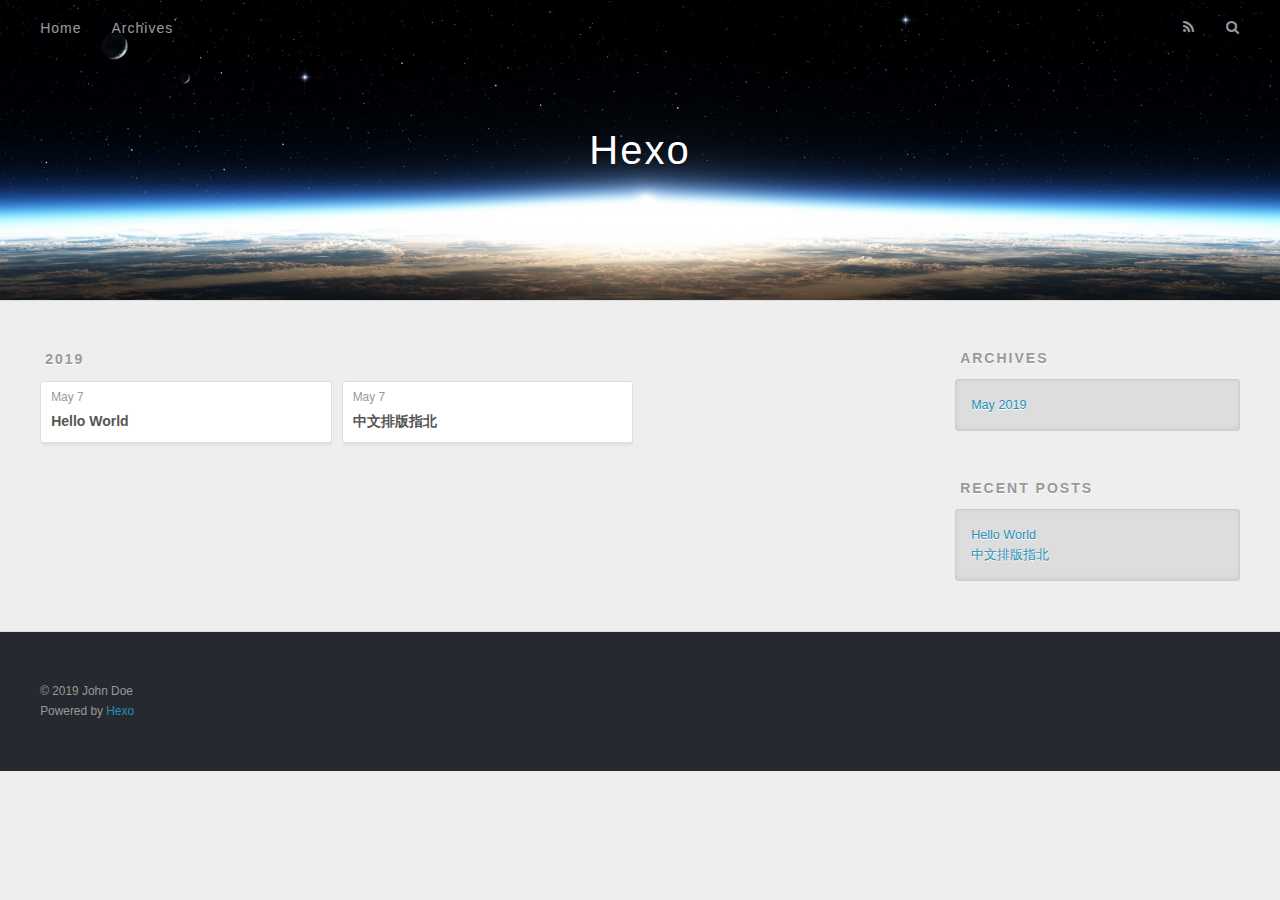
==== archives/index.html @ bea84f37 "Site updated: 2019-05-07 23:17:39" ====
<!DOCTYPE html>
<html>
<head><meta name="generator" content="Hexo 3.8.0">
  <meta charset="utf-8">
  

  
  <title>Archives | Hexo</title>
  <meta name="viewport" content="width=device-width, initial-scale=1, maximum-scale=1">
  <meta property="og:type" content="website">
<meta property="og:title" content="Hexo">
<meta property="og:url" content="http://yoursite.com/archives/index.html">
<meta property="og:site_name" content="Hexo">
<meta property="og:locale" content="default">
<meta name="twitter:card" content="summary">
<meta name="twitter:title" content="Hexo">
  
    <link rel="alternate" href="/atom.xml" title="Hexo" type="application/atom+xml">
  
  
    <link rel="icon" href="/favicon.png">
  
  
    <link href="//fonts.googleapis.com/css?family=Source+Code+Pro" rel="stylesheet" type="text/css">
  
  <link rel="stylesheet" href="/css/style.css">
</head>
</html>
<body>
  <div id="container">
    <div id="wrap">
      <header id="header">
  <div id="banner"></div>
  <div id="header-outer" class="outer">
    <div id="header-title" class="inner">
      <h1 id="logo-wrap">
        <a href="/" id="logo">Hexo</a>
      </h1>
      
    </div>
    <div id="header-inner" class="inner">
      <nav id="main-nav">
        <a id="main-nav-toggle" class="nav-icon"></a>
        
          <a class="main-nav-link" href="/">Home</a>
        
          <a class="main-nav-link" href="/archives">Archives</a>
        
      </nav>
      <nav id="sub-nav">
        
          <a id="nav-rss-link" class="nav-icon" href="/atom.xml" title="RSS Feed"></a>
        
        <a id="nav-search-btn" class="nav-icon" title="Search"></a>
      </nav>
      <div id="search-form-wrap">
        <form action="//google.com/search" method="get" accept-charset="UTF-8" class="search-form"><input type="search" name="q" class="search-form-input" placeholder="Search"><button type="submit" class="search-form-submit">&#xF002;</button><input type="hidden" name="sitesearch" value="http://yoursite.com"></form>
      </div>
    </div>
  </div>
</header>
      <div class="outer">
        <section id="main">
  
  
    
    
      
      
      <section class="archives-wrap">
        <div class="archive-year-wrap">
          <a href="/archives/2019" class="archive-year">2019</a>
        </div>
        <div class="archives">
    
    <article class="archive-article archive-type-post">
  <div class="archive-article-inner">
    <header class="archive-article-header">
      <a href="/2019/05/07/hello-world/" class="archive-article-date">
  <time datetime="2019-05-07T15:11:04.870Z" itemprop="datePublished">May 7</time>
</a>
      
  
    <h1 itemprop="name">
      <a class="archive-article-title" href="/2019/05/07/hello-world/">Hello World</a>
    </h1>
  

    </header>
  </div>
</article>
  
    
    
    <article class="archive-article archive-type-post">
  <div class="archive-article-inner">
    <header class="archive-article-header">
      <a href="/2019/05/07/中文排版指北/" class="archive-article-date">
  <time datetime="2019-05-07T13:05:25.000Z" itemprop="datePublished">May 7</time>
</a>
      
  
    <h1 itemprop="name">
      <a class="archive-article-title" href="/2019/05/07/中文排版指北/">中文排版指北</a>
    </h1>
  

    </header>
  </div>
</article>
  
  
    </div></section>
  


</section>
        
          <aside id="sidebar">
  
    

  
    

  
    
  
    
  <div class="widget-wrap">
    <h3 class="widget-title">Archives</h3>
    <div class="widget">
      <ul class="archive-list"><li class="archive-list-item"><a class="archive-list-link" href="/archives/2019/05/">May 2019</a></li></ul>
    </div>
  </div>


  
    
  <div class="widget-wrap">
    <h3 class="widget-title">Recent Posts</h3>
    <div class="widget">
      <ul>
        
          <li>
            <a href="/2019/05/07/hello-world/">Hello World</a>
          </li>
        
          <li>
            <a href="/2019/05/07/中文排版指北/">中文排版指北</a>
          </li>
        
      </ul>
    </div>
  </div>

  
</aside>
        
      </div>
      <footer id="footer">
  
  <div class="outer">
    <div id="footer-info" class="inner">
      &copy; 2019 John Doe<br>
      Powered by <a href="http://hexo.io/" target="_blank">Hexo</a>
    </div>
  </div>
</footer>
    </div>
    <nav id="mobile-nav">
  
    <a href="/" class="mobile-nav-link">Home</a>
  
    <a href="/archives" class="mobile-nav-link">Archives</a>
  
</nav>
    

<script src="//ajax.googleapis.com/ajax/libs/jquery/2.0.3/jquery.min.js"></script>


  <link rel="stylesheet" href="/fancybox/jquery.fancybox.css">
  <script src="/fancybox/jquery.fancybox.pack.js"></script>


<script src="/js/script.js"></script>



  </div>
</body>
</html>
---- css/style.css ----
body {
  width: 100%;
}
body:before,
body:after {
  content: "";
  display: table;
}
body:after {
  clear: both;
}
html,
body,
div,
span,
applet,
object,
iframe,
h1,
h2,
h3,
h4,
h5,
h6,
p,
blockquote,
pre,
a,
abbr,
acronym,
address,
big,
cite,
code,
del,
dfn,
em,
img,
ins,
kbd,
q,
s,
samp,
small,
strike,
strong,
sub,
sup,
tt,
var,
dl,
dt,
dd,
ol,
ul,
li,
fieldset,
form,
label,
legend,
table,
caption,
tbody,
tfoot,
thead,
tr,
th,
td {
  margin: 0;
  padding: 0;
  border: 0;
  outline: 0;
  font-weight: inherit;
  font-style: inherit;
  font-family: inherit;
  font-size: 100%;
  vertical-align: baseline;
}
body {
  line-height: 1;
  color: #000;
  background: #fff;
}
ol,
ul {
  list-style: none;
}
table {
  border-collapse: separate;
  border-spacing: 0;
  vertical-align: middle;
}
caption,
th,
td {
  text-align: left;
  font-weight: normal;
  vertical-align: middle;
}
a img {
  border: none;
}
input,
button {
  margin: 0;
  padding: 0;
}
input::-moz-focus-inner,
button::-moz-focus-inner {
  border: 0;
  padding: 0;
}
@font-face {
  font-family: FontAwesome;
  font-style: normal;
  font-weight: normal;
  src: url("fonts/fontawesome-webfont.eot?v=#4.0.3");
  src: url("fonts/fontawesome-webfont.eot?#iefix&v=#4.0.3") format("embedded-opentype"), url("fonts/fontawesome-webfont.woff?v=#4.0.3") format("woff"), url("fonts/fontawesome-webfont.ttf?v=#4.0.3") format("truetype"), url("fonts/fontawesome-webfont.svg#fontawesomeregular?v=#4.0.3") format("svg");
}
html,
body,
#container {
  height: 100%;
}
body {
  background: #eee;
  font: 14px -apple-system, BlinkMacSystemFont, "Segoe UI", "Roboto", "Oxygen", "Ubuntu", "Cantarell", "Fira Sans", "Droid Sans", "Helvetica Neue", sans-serif;
  -webkit-text-size-adjust: 100%;
}
.outer {
  max-width: 1220px;
  margin: 0 auto;
  padding: 0 20px;
}
.outer:before,
.outer:after {
  content: "";
  display: table;
}
.outer:after {
  clear: both;
}
.inner {
  display: inline;
  float: left;
  width: 98.33333333333333%;
  margin: 0 0.833333333333333%;
}
.left,
.alignleft {
  float: left;
}
.right,
.alignright {
  float: right;
}
.clear {
  clear: both;
}
#container {
  position: relative;
}
.mobile-nav-on {
  overflow: hidden;
}
#wrap {
  height: 100%;
  width: 100%;
  position: absolute;
  top: 0;
  left: 0;
  -webkit-transition: 0.2s ease-out;
  -moz-transition: 0.2s ease-out;
  -ms-transition: 0.2s ease-out;
  transition: 0.2s ease-out;
  z-index: 1;
  background: #eee;
}
.mobile-nav-on #wrap {
  left: 280px;
}
@media screen and (min-width: 768px) {
  #main {
    display: inline;
    float: left;
    width: 73.33333333333333%;
    margin: 0 0.833333333333333%;
  }
}
.article-date,
.article-category-link,
.archive-year,
.widget-title {
  text-decoration: none;
  text-transform: uppercase;
  letter-spacing: 2px;
  color: #999;
  margin-bottom: 1em;
  margin-left: 5px;
  line-height: 1em;
  text-shadow: 0 1px #fff;
  font-weight: bold;
}
.article-inner,
.archive-article-inner {
  background: #fff;
  -webkit-box-shadow: 1px 2px 3px #ddd;
  box-shadow: 1px 2px 3px #ddd;
  border: 1px solid #ddd;
  border-radius: 3px;
}
.article-entry h1,
.widget h1 {
  font-size: 2em;
}
.article-entry h2,
.widget h2 {
  font-size: 1.5em;
}
.article-entry h3,
.widget h3 {
  font-size: 1.3em;
}
.article-entry h4,
.widget h4 {
  font-size: 1.2em;
}
.article-entry h5,
.widget h5 {
  font-size: 1em;
}
.article-entry h6,
.widget h6 {
  font-size: 1em;
  color: #999;
}
.article-entry hr,
.widget hr {
  border: 1px dashed #ddd;
}
.article-entry strong,
.widget strong {
  font-weight: bold;
}
.article-entry em,
.widget em,
.article-entry cite,
.widget cite {
  font-style: italic;
}
.article-entry sup,
.widget sup,
.article-entry sub,
.widget sub {
  font-size: 0.75em;
  line-height: 0;
  position: relative;
  vertical-align: baseline;
}
.article-entry sup,
.widget sup {
  top: -0.5em;
}
.article-entry sub,
.widget sub {
  bottom: -0.2em;
}
.article-entry small,
.widget small {
  font-size: 0.85em;
}
.article-entry acronym,
.widget acronym,
.article-entry abbr,
.widget abbr {
  border-bottom: 1px dotted;
}
.article-entry ul,
.widget ul,
.article-entry ol,
.widget ol,
.article-entry dl,
.widget dl {
  margin: 0 20px;
  line-height: 1.6em;
}
.article-entry ul ul,
.widget ul ul,
.article-entry ol ul,
.widget ol ul,
.article-entry ul ol,
.widget ul ol,
.article-entry ol ol,
.widget ol ol {
  margin-top: 0;
  margin-bottom: 0;
}
.article-entry ul,
.widget ul {
  list-style: disc;
}
.article-entry ol,
.widget ol {
  list-style: decimal;
}
.article-entry dt,
.widget dt {
  font-weight: bold;
}
#header {
  height: 300px;
  position: relative;
  border-bottom: 1px solid #ddd;
}
#header:before,
#header:after {
  content: "";
  position: absolute;
  left: 0;
  right: 0;
  height: 40px;
}
#header:before {
  top: 0;
  background: -webkit-linear-gradient(rgba(0,0,0,0.2), transparent);
  background: -moz-linear-gradient(rgba(0,0,0,0.2), transparent);
  background: -ms-linear-gradient(rgba(0,0,0,0.2), transparent);
  background: linear-gradient(rgba(0,0,0,0.2), transparent);
}
#header:after {
  bottom: 0;
  background: -webkit-linear-gradient(transparent, rgba(0,0,0,0.2));
  background: -moz-linear-gradient(transparent, rgba(0,0,0,0.2));
  background: -ms-linear-gradient(transparent, rgba(0,0,0,0.2));
  background: linear-gradient(transparent, rgba(0,0,0,0.2));
}
#header-outer {
  height: 100%;
  position: relative;
}
#header-inner {
  position: relative;
  overflow: hidden;
}
#banner {
  position: absolute;
  top: 0;
  left: 0;
  width: 100%;
  height: 100%;
  background: url("images/banner.jpg") center #000;
  -webkit-background-size: cover;
  -moz-background-size: cover;
  background-size: cover;
  z-index: -1;
}
#header-title {
  text-align: center;
  height: 40px;
  position: absolute;
  top: 50%;
  left: 0;
  margin-top: -20px;
}
#logo,
#subtitle {
  text-decoration: none;
  color: #fff;
  font-weight: 300;
  text-shadow: 0 1px 4px rgba(0,0,0,0.3);
}
#logo {
  font-size: 40px;
  line-height: 40px;
  letter-spacing: 2px;
}
#subtitle {
  font-size: 16px;
  line-height: 16px;
  letter-spacing: 1px;
}
#subtitle-wrap {
  margin-top: 16px;
}
#main-nav {
  float: left;
  margin-left: -15px;
}
.nav-icon,
.main-nav-link {
  float: left;
  color: #fff;
  opacity: 0.6;
  text-decoration: none;
  text-shadow: 0 1px rgba(0,0,0,0.2);
  -webkit-transition: opacity 0.2s;
  -moz-transition: opacity 0.2s;
  -ms-transition: opacity 0.2s;
  transition: opacity 0.2s;
  display: block;
  padding: 20px 15px;
}
.nav-icon:hover,
.main-nav-link:hover {
  opacity: 1;
}
.nav-icon {
  font-family: FontAwesome;
  text-align: center;
  font-size: 14px;
  width: 14px;
  height: 14px;
  padding: 20px 15px;
  position: relative;
  cursor: pointer;
}
.main-nav-link {
  font-weight: 300;
  letter-spacing: 1px;
}
@media screen and (max-width: 479px) {
  .main-nav-link {
    display: none;
  }
}
#main-nav-toggle {
  display: none;
}
#main-nav-toggle:before {
  content: "\f0c9";
}
@media screen and (max-width: 479px) {
  #main-nav-toggle {
    display: block;
  }
}
#sub-nav {
  float: right;
  margin-right: -15px;
}
#nav-rss-link:before {
  content: "\f09e";
}
#nav-search-btn:before {
  content: "\f002";
}
#search-form-wrap {
  position: absolute;
  top: 15px;
  width: 150px;
  height: 30px;
  right: -150px;
  opacity: 0;
  -webkit-transition: 0.2s ease-out;
  -moz-transition: 0.2s ease-out;
  -ms-transition: 0.2s ease-out;
  transition: 0.2s ease-out;
}
#search-form-wrap.on {
  opacity: 1;
  right: 0;
}
@media screen and (max-width: 479px) {
  #search-form-wrap {
    width: 100%;
    right: -100%;
  }
}
.search-form {
  position: absolute;
  top: 0;
  left: 0;
  right: 0;
  background: #fff;
  padding: 5px 15px;
  border-radius: 15px;
  -webkit-box-shadow: 0 0 10px rgba(0,0,0,0.3);
  box-shadow: 0 0 10px rgba(0,0,0,0.3);
}
.search-form-input {
  border: none;
  background: none;
  color: #555;
  width: 100%;
  font: 13px -apple-system, BlinkMacSystemFont, "Segoe UI", "Roboto", "Oxygen", "Ubuntu", "Cantarell", "Fira Sans", "Droid Sans", "Helvetica Neue", sans-serif;
  outline: none;
}
.search-form-input::-webkit-search-results-decoration,
.search-form-input::-webkit-search-cancel-button {
  -webkit-appearance: none;
}
.search-form-submit {
  position: absolute;
  top: 50%;
  right: 10px;
  margin-top: -7px;
  font: 13px FontAwesome;
  border: none;
  background: none;
  color: #bbb;
  cursor: pointer;
}
.search-form-submit:hover,
.search-form-submit:focus {
  color: #777;
}
.article {
  margin: 50px 0;
}
.article-inner {
  overflow: hidden;
}
.article-meta:before,
.article-meta:after {
  content: "";
  display: table;
}
.article-meta:after {
  clear: both;
}
.article-date {
  float: left;
}
.article-category {
  float: left;
  line-height: 1em;
  color: #ccc;
  text-shadow: 0 1px #fff;
  margin-left: 8px;
}
.article-category:before {
  content: "\2022";
}
.article-category-link {
  margin: 0 12px 1em;
}
.article-header {
  padding: 20px 20px 0;
}
.article-title {
  text-decoration: none;
  font-size: 2em;
  font-weight: bold;
  color: #555;
  line-height: 1.1em;
  -webkit-transition: color 0.2s;
  -moz-transition: color 0.2s;
  -ms-transition: color 0.2s;
  transition: color 0.2s;
}
a.article-title:hover {
  color: #258fb8;
}
.article-entry {
  color: #555;
  padding: 0 20px;
}
.article-entry:before,
.article-entry:after {
  content: "";
  display: table;
}
.article-entry:after {
  clear: both;
}
.article-entry p,
.article-entry table {
  line-height: 1.6em;
  margin: 1.6em 0;
}
.article-entry h1,
.article-entry h2,
.article-entry h3,
.article-entry h4,
.article-entry h5,
.article-entry h6 {
  font-weight: bold;
}
.article-entry h1,
.article-entry h2,
.article-entry h3,
.article-entry h4,
.article-entry h5,
.article-entry h6 {
  line-height: 1.1em;
  margin: 1.1em 0;
}
.article-entry a {
  color: #258fb8;
  text-decoration: none;
}
.article-entry a:hover {
  text-decoration: underline;
}
.article-entry ul,
.article-entry ol,
.article-entry dl {
  margin-top: 1.6em;
  margin-bottom: 1.6em;
}
.article-entry img,
.article-entry video {
  max-width: 100%;
  height: auto;
  display: block;
  margin: auto;
}
.article-entry iframe {
  border: none;
}
.article-entry table {
  width: 100%;
  border-collapse: collapse;
  border-spacing: 0;
}
.article-entry th {
  font-weight: bold;
  border-bottom: 3px solid #ddd;
  padding-bottom: 0.5em;
}
.article-entry td {
  border-bottom: 1px solid #ddd;
  padding: 10px 0;
}
.article-entry blockquote {
  font-family: Georgia, "Times New Roman", serif;
  font-size: 1.4em;
  margin: 1.6em 20px;
  text-align: center;
}
.article-entry blockquote footer {
  font-size: 14px;
  margin: 1.6em 0;
  font-family: -apple-system, BlinkMacSystemFont, "Segoe UI", "Roboto", "Oxygen", "Ubuntu", "Cantarell", "Fira Sans", "Droid Sans", "Helvetica Neue", sans-serif;
}
.article-entry blockquote footer cite:before {
  content: "—";
  padding: 0 0.5em;
}
.article-entry .pullquote {
  text-align: left;
  width: 45%;
  margin: 0;
}
.article-entry .pullquote.left {
  margin-left: 0.5em;
  margin-right: 1em;
}
.article-entry .pullquote.right {
  margin-right: 0.5em;
  margin-left: 1em;
}
.article-entry .caption {
  color: #999;
  display: block;
  font-size: 0.9em;
  margin-top: 0.5em;
  position: relative;
  text-align: center;
}
.article-entry .video-container {
  position: relative;
  padding-top: 56.25%;
  height: 0;
  overflow: hidden;
}
.article-entry .video-container iframe,
.article-entry .video-container object,
.article-entry .video-container embed {
  position: absolute;
  top: 0;
  left: 0;
  width: 100%;
  height: 100%;
  margin-top: 0;
}
.article-more-link a {
  display: inline-block;
  line-height: 1em;
  padding: 6px 15px;
  border-radius: 15px;
  background: #eee;
  color: #999;
  text-shadow: 0 1px #fff;
  text-decoration: none;
}
.article-more-link a:hover {
  background: #258fb8;
  color: #fff;
  text-decoration: none;
  text-shadow: 0 1px #1e7293;
}
.article-footer {
  font-size: 0.85em;
  line-height: 1.6em;
  border-top: 1px solid #ddd;
  padding-top: 1.6em;
  margin: 0 20px 20px;
}
.article-footer:before,
.article-footer:after {
  content: "";
  display: table;
}
.article-footer:after {
  clear: both;
}
.article-footer a {
  color: #999;
  text-decoration: none;
}
.article-footer a:hover {
  color: #555;
}
.article-tag-list-item {
  float: left;
  margin-right: 10px;
}
.article-tag-list-link:before {
  content: "#";
}
.article-comment-link {
  float: right;
}
.article-comment-link:before {
  content: "\f075";
  font-family: FontAwesome;
  padding-right: 8px;
}
.article-share-link {
  cursor: pointer;
  float: right;
  margin-left: 20px;
}
.article-share-link:before {
  content: "\f064";
  font-family: FontAwesome;
  padding-right: 6px;
}
#article-nav {
  position: relative;
}
#article-nav:before,
#article-nav:after {
  content: "";
  display: table;
}
#article-nav:after {
  clear: both;
}
@media screen and (min-width: 768px) {
  #article-nav {
    margin: 50px 0;
  }
  #article-nav:before {
    width: 8px;
    height: 8px;
    position: absolute;
    top: 50%;
    left: 50%;
    margin-top: -4px;
    margin-left: -4px;
    content: "";
    border-radius: 50%;
    background: #ddd;
    -webkit-box-shadow: 0 1px 2px #fff;
    box-shadow: 0 1px 2px #fff;
  }
}
.article-nav-link-wrap {
  text-decoration: none;
  text-shadow: 0 1px #fff;
  color: #999;
  -webkit-box-sizing: border-box;
  -moz-box-sizing: border-box;
  box-sizing: border-box;
  margin-top: 50px;
  text-align: center;
  display: block;
}
.article-nav-link-wrap:hover {
  color: #555;
}
@media screen and (min-width: 768px) {
  .article-nav-link-wrap {
    width: 50%;
    margin-top: 0;
  }
}
@media screen and (min-width: 768px) {
  #article-nav-newer {
    float: left;
    text-align: right;
    padding-right: 20px;
  }
}
@media screen and (min-width: 768px) {
  #article-nav-older {
    float: right;
    text-align: left;
    padding-left: 20px;
  }
}
.article-nav-caption {
  text-transform: uppercase;
  letter-spacing: 2px;
  color: #ddd;
  line-height: 1em;
  font-weight: bold;
}
#article-nav-newer .article-nav-caption {
  margin-right: -2px;
}
.article-nav-title {
  font-size: 0.85em;
  line-height: 1.6em;
  margin-top: 0.5em;
}
.article-share-box {
  position: absolute;
  display: none;
  background: #fff;
  -webkit-box-shadow: 1px 2px 10px rgba(0,0,0,0.2);
  box-shadow: 1px 2px 10px rgba(0,0,0,0.2);
  border-radius: 3px;
  margin-left: -145px;
  overflow: hidden;
  z-index: 1;
}
.article-share-box.on {
  display: block;
}
.article-share-input {
  width: 100%;
  background: none;
  -webkit-box-sizing: border-box;
  -moz-box-sizing: border-box;
  box-sizing: border-box;
  font: 14px -apple-system, BlinkMacSystemFont, "Segoe UI", "Roboto", "Oxygen", "Ubuntu", "Cantarell", "Fira Sans", "Droid Sans", "Helvetica Neue", sans-serif;
  padding: 0 15px;
  color: #555;
  outline: none;
  border: 1px solid #ddd;
  border-radius: 3px 3px 0 0;
  height: 36px;
  line-height: 36px;
}
.article-share-links {
  background: #eee;
}
.article-share-links:before,
.article-share-links:after {
  content: "";
  display: table;
}
.article-share-links:after {
  clear: both;
}
.article-share-twitter,
.article-share-facebook,
.article-share-pinterest,
.article-share-google {
  width: 50px;
  height: 36px;
  display: block;
  float: left;
  position: relative;
  color: #999;
  text-shadow: 0 1px #fff;
}
.article-share-twitter:before,
.article-share-facebook:before,
.article-share-pinterest:before,
.article-share-google:before {
  font-size: 20px;
  font-family: FontAwesome;
  width: 20px;
  height: 20px;
  position: absolute;
  top: 50%;
  left: 50%;
  margin-top: -10px;
  margin-left: -10px;
  text-align: center;
}
.article-share-twitter:hover,
.article-share-facebook:hover,
.article-share-pinterest:hover,
.article-share-google:hover {
  color: #fff;
}
.article-share-twitter:before {
  content: "\f099";
}
.article-share-twitter:hover {
  background: #00aced;
  text-shadow: 0 1px #008abe;
}
.article-share-facebook:before {
  content: "\f09a";
}
.article-share-facebook:hover {
  background: #3b5998;
  text-shadow: 0 1px #2f477a;
}
.article-share-pinterest:before {
  content: "\f0d2";
}
.article-share-pinterest:hover {
  background: #cb2027;
  text-shadow: 0 1px #a21a1f;
}
.article-share-google:before {
  content: "\f0d5";
}
.article-share-google:hover {
  background: #dd4b39;
  text-shadow: 0 1px #be3221;
}
.article-gallery {
  background: #000;
  position: relative;
}
.article-gallery-photos {
  position: relative;
  overflow: hidden;
}
.article-gallery-img {
  display: none;
  max-width: 100%;
}
.article-gallery-img:first-child {
  display: block;
}
.article-gallery-img.loaded {
  position: absolute;
  display: block;
}
.article-gallery-img img {
  display: block;
  max-width: 100%;
  margin: 0 auto;
}
#comments {
  background: #fff;
  -webkit-box-shadow: 1px 2px 3px #ddd;
  box-shadow: 1px 2px 3px #ddd;
  padding: 20px;
  border: 1px solid #ddd;
  border-radius: 3px;
  margin: 50px 0;
}
#comments a {
  color: #258fb8;
}
.archives-wrap {
  margin: 50px 0;
}
.archives:before,
.archives:after {
  content: "";
  display: table;
}
.archives:after {
  clear: both;
}
.archive-year-wrap {
  margin-bottom: 1em;
}
.archives {
  -webkit-column-gap: 10px;
  -moz-column-gap: 10px;
  column-gap: 10px;
}
@media screen and (min-width: 480px) and (max-width: 767px) {
  .archives {
    -webkit-column-count: 2;
    -moz-column-count: 2;
    column-count: 2;
  }
}
@media screen and (min-width: 768px) {
  .archives {
    -webkit-column-count: 3;
    -moz-column-count: 3;
    column-count: 3;
  }
}
.archive-article {
  -webkit-column-break-inside: avoid;
  page-break-inside: avoid;
  overflow: hidden;
  break-inside: avoid-column;
}
.archive-article-inner {
  padding: 10px;
  margin-bottom: 15px;
}
.archive-article-title {
  text-decoration: none;
  font-weight: bold;
  color: #555;
  -webkit-transition: color 0.2s;
  -moz-transition: color 0.2s;
  -ms-transition: color 0.2s;
  transition: color 0.2s;
  line-height: 1.6em;
}
.archive-article-title:hover {
  color: #258fb8;
}
.archive-article-footer {
  margin-top: 1em;
}
.archive-article-date {
  color: #999;
  text-decoration: none;
  font-size: 0.85em;
  line-height: 1em;
  margin-bottom: 0.5em;
  display: block;
}
#page-nav {
  margin: 50px auto;
  background: #fff;
  -webkit-box-shadow: 1px 2px 3px #ddd;
  box-shadow: 1px 2px 3px #ddd;
  border: 1px solid #ddd;
  border-radius: 3px;
  text-align: center;
  color: #999;
  overflow: hidden;
}
#page-nav:before,
#page-nav:after {
  content: "";
  display: table;
}
#page-nav:after {
  clear: both;
}
#page-nav a,
#page-nav span {
  padding: 10px 20px;
  line-height: 1;
  height: 2ex;
}
#page-nav a {
  color: #999;
  text-decoration: none;
}
#page-nav a:hover {
  background: #999;
  color: #fff;
}
#page-nav .prev {
  float: left;
}
#page-nav .next {
  float: right;
}
#page-nav .page-number {
  display: inline-block;
}
@media screen and (max-width: 479px) {
  #page-nav .page-number {
    display: none;
  }
}
#page-nav .current {
  color: #555;
  font-weight: bold;
}
#page-nav .space {
  color: #ddd;
}
#footer {
  background: #262a30;
  padding: 50px 0;
  border-top: 1px solid #ddd;
  color: #999;
}
#footer a {
  color: #258fb8;
  text-decoration: none;
}
#footer a:hover {
  text-decoration: underline;
}
#footer-info {
  line-height: 1.6em;
  font-size: 0.85em;
}
.article-entry pre,
.article-entry .highlight {
  background: #2d2d2d;
  margin: 0 -20px;
  padding: 15px 20px;
  border-style: solid;
  border-color: #ddd;
  border-width: 1px 0;
  overflow: auto;
  color: #ccc;
  line-height: 22.400000000000002px;
}
.article-entry .highlight .gutter pre,
.article-entry .gist .gist-file .gist-data .line-numbers {
  color: #666;
  font-size: 0.85em;
}
.article-entry pre,
.article-entry code {
  font-family: "Source Code Pro", Consolas, Monaco, Menlo, Consolas, monospace;
}
.article-entry code {
  background: #eee;
  text-shadow: 0 1px #fff;
  padding: 0 0.3em;
}
.article-entry pre code {
  background: none;
  text-shadow: none;
  padding: 0;
}
.article-entry .highlight pre {
  border: none;
  margin: 0;
  padding: 0;
}
.article-entry .highlight table {
  margin: 0;
  width: auto;
}
.article-entry .highlight td {
  border: none;
  padding: 0;
}
.article-entry .highlight figcaption {
  font-size: 0.85em;
  color: #999;
  line-height: 1em;
  margin-bottom: 1em;
}
.article-entry .highlight figcaption:before,
.article-entry .highlight figcaption:after {
  content: "";
  display: table;
}
.article-entry .highlight figcaption:after {
  clear: both;
}
.article-entry .highlight figcaption a {
  float: right;
}
.article-entry .highlight .gutter pre {
  text-align: right;
  padding-right: 20px;
}
.article-entry .highlight .line {
  height: 22.400000000000002px;
}
.article-entry .highlight .line.marked {
  background: #515151;
}
.article-entry .gist {
  margin: 0 -20px;
  border-style: solid;
  border-color: #ddd;
  border-width: 1px 0;
  background: #2d2d2d;
  padding: 15px 20px 15px 0;
}
.article-entry .gist .gist-file {
  border: none;
  font-family: "Source Code Pro", Consolas, Monaco, Menlo, Consolas, monospace;
  margin: 0;
}
.article-entry .gist .gist-file .gist-data {
  background: none;
  border: none;
}
.article-entry .gist .gist-file .gist-data .line-numbers {
  background: none;
  border: none;
  padding: 0 20px 0 0;
}
.article-entry .gist .gist-file .gist-data .line-data {
  padding: 0 !important;
}
.article-entry .gist .gist-file .highlight {
  margin: 0;
  padding: 0;
  border: none;
}
.article-entry .gist .gist-file .gist-meta {
  background: #2d2d2d;
  color: #999;
  font: 0.85em -apple-system, BlinkMacSystemFont, "Segoe UI", "Roboto", "Oxygen", "Ubuntu", "Cantarell", "Fira Sans", "Droid Sans", "Helvetica Neue", sans-serif;
  text-shadow: 0 0;
  padding: 0;
  margin-top: 1em;
  margin-left: 20px;
}
.article-entry .gist .gist-file .gist-meta a {
  color: #258fb8;
  font-weight: normal;
}
.article-entry .gist .gist-file .gist-meta a:hover {
  text-decoration: underline;
}
pre .comment,
pre .title {
  color: #999;
}
pre .variable,
pre .attribute,
pre .tag,
pre .regexp,
pre .ruby .constant,
pre .xml .tag .title,
pre .xml .pi,
pre .xml .doctype,
pre .html .doctype,
pre .css .id,
pre .css .class,
pre .css .pseudo {
  color: #f2777a;
}
pre .number,
pre .preprocessor,
pre .built_in,
pre .literal,
pre .params,
pre .constant {
  color: #f99157;
}
pre .class,
pre .ruby .class .title,
pre .css .rules .attribute {
  color: #9c9;
}
pre .string,
pre .value,
pre .inheritance,
pre .header,
pre .ruby .symbol,
pre .xml .cdata {
  color: #9c9;
}
pre .css .hexcolor {
  color: #6cc;
}
pre .function,
pre .python .decorator,
pre .python .title,
pre .ruby .function .title,
pre .ruby .title .keyword,
pre .perl .sub,
pre .javascript .title,
pre .coffeescript .title {
  color: #69c;
}
pre .keyword,
pre .javascript .function {
  color: #c9c;
}
@media screen and (max-width: 479px) {
  #mobile-nav {
    position: absolute;
    top: 0;
    left: 0;
    width: 280px;
    height: 100%;
    background: #191919;
    border-right: 1px solid #fff;
  }
}
@media screen and (max-width: 479px) {
  .mobile-nav-link {
    display: block;
    color: #999;
    text-decoration: none;
    padding: 15px 20px;
    font-weight: bold;
  }
  .mobile-nav-link:hover {
    color: #fff;
  }
}
@media screen and (min-width: 768px) {
  #sidebar {
    display: inline;
    float: left;
    width: 23.333333333333332%;
    margin: 0 0.833333333333333%;
  }
}
.widget-wrap {
  margin: 50px 0;
}
.widget {
  color: #777;
  text-shadow: 0 1px #fff;
  background: #ddd;
  -webkit-box-shadow: 0 -1px 4px #ccc inset;
  box-shadow: 0 -1px 4px #ccc inset;
  border: 1px solid #ccc;
  padding: 15px;
  border-radius: 3px;
}
.widget a {
  color: #258fb8;
  text-decoration: none;
}
.widget a:hover {
  text-decoration: underline;
}
.widget ul ul,
.widget ol ul,
.widget dl ul,
.widget ul ol,
.widget ol ol,
.widget dl ol,
.widget ul dl,
.widget ol dl,
.widget dl dl {
  margin-left: 15px;
  list-style: disc;
}
.widget {
  line-height: 1.6em;
  word-wrap: break-word;
  font-size: 0.9em;
}
.widget ul,
.widget ol {
  list-style: none;
  margin: 0;
}
.widget ul ul,
.widget ol ul,
.widget ul ol,
.widget ol ol {
  margin: 0 20px;
}
.widget ul ul,
.widget ol ul {
  list-style: disc;
}
.widget ul ol,
.widget ol ol {
  list-style: decimal;
}
.category-list-count,
.tag-list-count,
.archive-list-count {
  padding-left: 5px;
  color: #999;
  font-size: 0.85em;
}
.category-list-count:before,
.tag-list-count:before,
.archive-list-count:before {
  content: "(";
}
.category-list-count:after,
.tag-list-count:after,
.archive-list-count:after {
  content: ")";
}
.tagcloud a {
  margin-right: 5px;
  display: inline-block;
}
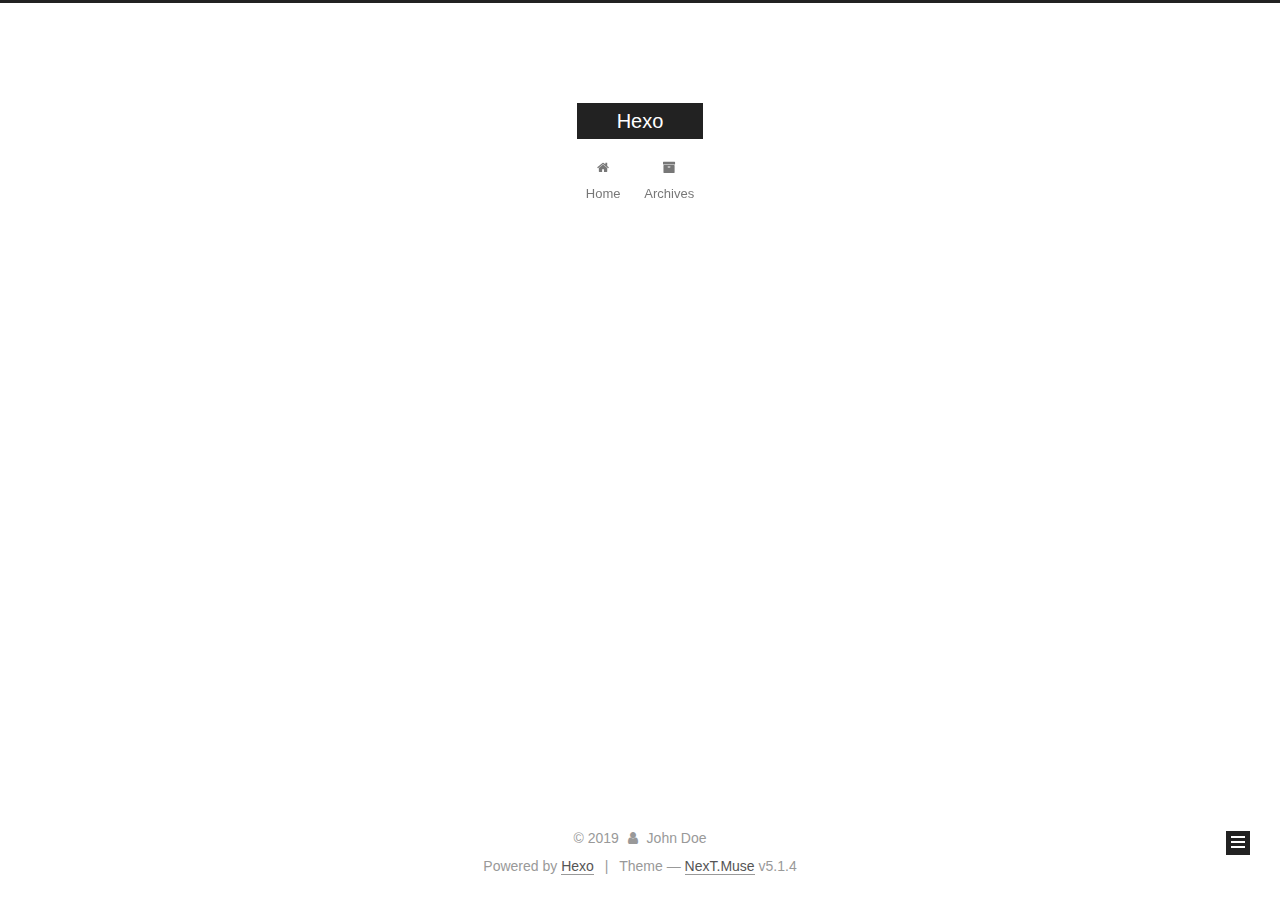
==== commit 56a380ad: "Site updated: 2019-05-07 23:22:26" ====
--- a/archives/index.html
+++ b/archives/index.html
@@ -1,193 +1,584 @@
 <!DOCTYPE html>
-<html>
+
+
+
+  
+
+
+<html class="theme-next muse use-motion" lang>
 <head><meta name="generator" content="Hexo 3.8.0">
-  <meta charset="utf-8">
-  
-
-  
-  <title>Archives | Hexo</title>
-  <meta name="viewport" content="width=device-width, initial-scale=1, maximum-scale=1">
-  <meta property="og:type" content="website">
+  <meta charset="UTF-8">
+<meta http-equiv="X-UA-Compatible" content="IE=edge">
+<meta name="viewport" content="width=device-width, initial-scale=1, maximum-scale=1">
+<meta name="theme-color" content="#222">
+
+
+
+
+
+
+
+
+
+<meta http-equiv="Cache-Control" content="no-transform">
+<meta http-equiv="Cache-Control" content="no-siteapp">
+
+
+
+
+
+
+
+
+
+
+
+
+
+
+
+
+  
+  
+  <link href="/lib/fancybox/source/jquery.fancybox.css?v=2.1.5" rel="stylesheet" type="text/css">
+
+
+
+
+
+
+
+<link href="/lib/font-awesome/css/font-awesome.min.css?v=4.6.2" rel="stylesheet" type="text/css">
+
+<link href="/css/main.css?v=5.1.4" rel="stylesheet" type="text/css">
+
+
+  <link rel="apple-touch-icon" sizes="180x180" href="/images/apple-touch-icon-next.png?v=5.1.4">
+
+
+  <link rel="icon" type="image/png" sizes="32x32" href="/images/favicon-32x32-next.png?v=5.1.4">
+
+
+  <link rel="icon" type="image/png" sizes="16x16" href="/images/favicon-16x16-next.png?v=5.1.4">
+
+
+  <link rel="mask-icon" href="/images/logo.svg?v=5.1.4" color="#222">
+
+
+
+
+
+  <meta name="keywords" content="Hexo, NexT">
+
+
+
+
+
+
+
+
+
+
+<meta property="og:type" content="website">
 <meta property="og:title" content="Hexo">
 <meta property="og:url" content="http://yoursite.com/archives/index.html">
 <meta property="og:site_name" content="Hexo">
 <meta property="og:locale" content="default">
 <meta name="twitter:card" content="summary">
 <meta name="twitter:title" content="Hexo">
-  
-    <link rel="alternate" href="/atom.xml" title="Hexo" type="application/atom+xml">
-  
-  
-    <link rel="icon" href="/favicon.png">
-  
-  
-    <link href="//fonts.googleapis.com/css?family=Source+Code+Pro" rel="stylesheet" type="text/css">
-  
-  <link rel="stylesheet" href="/css/style.css">
+
+
+
+<script type="text/javascript" id="hexo.configurations">
+  var NexT = window.NexT || {};
+  var CONFIG = {
+    root: '/',
+    scheme: 'Muse',
+    version: '5.1.4',
+    sidebar: {"position":"left","display":"post","offset":12,"b2t":false,"scrollpercent":false,"onmobile":false},
+    fancybox: true,
+    tabs: true,
+    motion: {"enable":true,"async":false,"transition":{"post_block":"fadeIn","post_header":"slideDownIn","post_body":"slideDownIn","coll_header":"slideLeftIn","sidebar":"slideUpIn"}},
+    duoshuo: {
+      userId: '0',
+      author: 'Author'
+    },
+    algolia: {
+      applicationID: '',
+      apiKey: '',
+      indexName: '',
+      hits: {"per_page":10},
+      labels: {"input_placeholder":"Search for Posts","hits_empty":"We didn't find any results for the search: ${query}","hits_stats":"${hits} results found in ${time} ms"}
+    }
+  };
+</script>
+
+
+
+  <link rel="canonical" href="http://yoursite.com/archives/">
+
+
+
+
+
+  <title>Archive | Hexo</title>
+  
+
+
+
+
+
+
+
+
 </head>
-</html>
-<body>
-  <div id="container">
-    <div id="wrap">
-      <header id="header">
-  <div id="banner"></div>
-  <div id="header-outer" class="outer">
-    <div id="header-title" class="inner">
-      <h1 id="logo-wrap">
-        <a href="/" id="logo">Hexo</a>
-      </h1>
-      
+
+<body itemscope itemtype="http://schema.org/WebPage" lang="default">
+
+  
+  
+    
+  
+
+  <div class="container sidebar-position-left page-archive">
+    <div class="headband"></div>
+
+    <header id="header" class="header" itemscope itemtype="http://schema.org/WPHeader">
+      <div class="header-inner"><div class="site-brand-wrapper">
+  <div class="site-meta ">
+    
+
+    <div class="custom-logo-site-title">
+      <a href="/" class="brand" rel="start">
+        <span class="logo-line-before"><i></i></span>
+        <span class="site-title">Hexo</span>
+        <span class="logo-line-after"><i></i></span>
+      </a>
     </div>
-    <div id="header-inner" class="inner">
-      <nav id="main-nav">
-        <a id="main-nav-toggle" class="nav-icon"></a>
-        
-          <a class="main-nav-link" href="/">Home</a>
-        
-          <a class="main-nav-link" href="/archives">Archives</a>
-        
-      </nav>
-      <nav id="sub-nav">
-        
-          <a id="nav-rss-link" class="nav-icon" href="/atom.xml" title="RSS Feed"></a>
-        
-        <a id="nav-search-btn" class="nav-icon" title="Search"></a>
-      </nav>
-      <div id="search-form-wrap">
-        <form action="//google.com/search" method="get" accept-charset="UTF-8" class="search-form"><input type="search" name="q" class="search-form-input" placeholder="Search"><button type="submit" class="search-form-submit">&#xF002;</button><input type="hidden" name="sitesearch" value="http://yoursite.com"></form>
+      
+        <p class="site-subtitle"></p>
+      
+  </div>
+
+  <div class="site-nav-toggle">
+    <button>
+      <span class="btn-bar"></span>
+      <span class="btn-bar"></span>
+      <span class="btn-bar"></span>
+    </button>
+  </div>
+</div>
+
+<nav class="site-nav">
+  
+
+  
+    <ul id="menu" class="menu">
+      
+        
+        <li class="menu-item menu-item-home">
+          <a href="/" rel="section">
+            
+              <i class="menu-item-icon fa fa-fw fa-home"></i> <br>
+            
+            Home
+          </a>
+        </li>
+      
+        
+        <li class="menu-item menu-item-archives">
+          <a href="/archives/" rel="section">
+            
+              <i class="menu-item-icon fa fa-fw fa-archive"></i> <br>
+            
+            Archives
+          </a>
+        </li>
+      
+
+      
+    </ul>
+  
+
+  
+</nav>
+
+
+
+ </div>
+    </header>
+
+    <main id="main" class="main">
+      <div class="main-inner">
+        <div class="content-wrap">
+          <div id="content" class="content">
+            
+
+  
+  
+  
+  <div class="post-block archive">
+    <div id="posts" class="posts-collapse">
+      <span class="archive-move-on"></span>
+
+      <span class="archive-page-counter">
+        
+        
+        
+          
+        
+        Um..! 2 posts in total. Keep on posting.
+      </span>
+
+      
+
+        
+        
+        
+
+        
+          
+          <div class="collection-title">
+            <h1 class="archive-year" id="archive-year-2019">2019</h1>
+          </div>
+        
+        
+
+        
+
+  <article class="post post-type-normal" itemscope itemtype="http://schema.org/Article">
+    <header class="post-header">
+
+      <h2 class="post-title">
+        
+            <a class="post-title-link" href="/2019/05/07/hello-world/" itemprop="url">
+              
+                <span itemprop="name">Hello World</span>
+              
+            </a>
+        
+      </h2>
+
+      <div class="post-meta">
+        <time class="post-time" itemprop="dateCreated" datetime="2019-05-07T23:11:04+08:00" content="2019-05-07">
+          05-07
+        </time>
       </div>
+
+    </header>
+  </article>
+
+
+
+      
+
+        
+        
+        
+
+        
+        
+
+        
+
+  <article class="post post-type-normal" itemscope itemtype="http://schema.org/Article">
+    <header class="post-header">
+
+      <h2 class="post-title">
+        
+            <a class="post-title-link" href="/2019/05/07/中文排版指北/" itemprop="url">
+              
+                <span itemprop="name">中文排版指北</span>
+              
+            </a>
+        
+      </h2>
+
+      <div class="post-meta">
+        <time class="post-time" itemprop="dateCreated" datetime="2019-05-07T21:05:25+08:00" content="2019-05-07">
+          05-07
+        </time>
+      </div>
+
+    </header>
+  </article>
+
+
+
+      
+
     </div>
   </div>
-</header>
-      <div class="outer">
-        <section id="main">
-  
-  
-    
-    
-      
-      
-      <section class="archives-wrap">
-        <div class="archive-year-wrap">
-          <a href="/archives/2019" class="archive-year">2019</a>
+  
+  
+  
+
+  
+
+
+
+          </div>
+          
+
+
+          
+
         </div>
-        <div class="archives">
-    
-    <article class="archive-article archive-type-post">
-  <div class="archive-article-inner">
-    <header class="archive-article-header">
-      <a href="/2019/05/07/hello-world/" class="archive-article-date">
-  <time datetime="2019-05-07T15:11:04.870Z" itemprop="datePublished">May 7</time>
-</a>
-      
-  
-    <h1 itemprop="name">
-      <a class="archive-article-title" href="/2019/05/07/hello-world/">Hello World</a>
-    </h1>
-  
-
-    </header>
-  </div>
-</article>
-  
-    
-    
-    <article class="archive-article archive-type-post">
-  <div class="archive-article-inner">
-    <header class="archive-article-header">
-      <a href="/2019/05/07/中文排版指北/" class="archive-article-date">
-  <time datetime="2019-05-07T13:05:25.000Z" itemprop="datePublished">May 7</time>
-</a>
-      
-  
-    <h1 itemprop="name">
-      <a class="archive-article-title" href="/2019/05/07/中文排版指北/">中文排版指北</a>
-    </h1>
-  
-
-    </header>
-  </div>
-</article>
-  
-  
-    </div></section>
-  
-
-
-</section>
-        
-          <aside id="sidebar">
-  
-    
-
-  
-    
-
-  
-    
-  
-    
-  <div class="widget-wrap">
-    <h3 class="widget-title">Archives</h3>
-    <div class="widget">
-      <ul class="archive-list"><li class="archive-list-item"><a class="archive-list-link" href="/archives/2019/05/">May 2019</a></li></ul>
+        
+          
+  
+  <div class="sidebar-toggle">
+    <div class="sidebar-toggle-line-wrap">
+      <span class="sidebar-toggle-line sidebar-toggle-line-first"></span>
+      <span class="sidebar-toggle-line sidebar-toggle-line-middle"></span>
+      <span class="sidebar-toggle-line sidebar-toggle-line-last"></span>
     </div>
   </div>
 
-
-  
+  <aside id="sidebar" class="sidebar">
     
-  <div class="widget-wrap">
-    <h3 class="widget-title">Recent Posts</h3>
-    <div class="widget">
-      <ul>
-        
-          <li>
-            <a href="/2019/05/07/hello-world/">Hello World</a>
-          </li>
-        
-          <li>
-            <a href="/2019/05/07/中文排版指北/">中文排版指北</a>
-          </li>
-        
-      </ul>
+    <div class="sidebar-inner">
+
+      
+
+      
+
+      <section class="site-overview-wrap sidebar-panel sidebar-panel-active">
+        <div class="site-overview">
+          <div class="site-author motion-element" itemprop="author" itemscope itemtype="http://schema.org/Person">
+            
+              <p class="site-author-name" itemprop="name">John Doe</p>
+              <p class="site-description motion-element" itemprop="description"></p>
+          </div>
+
+          <nav class="site-state motion-element">
+
+            
+              <div class="site-state-item site-state-posts">
+              
+                <a href="/archives/">
+              
+                  <span class="site-state-item-count">2</span>
+                  <span class="site-state-item-name">posts</span>
+                </a>
+              </div>
+            
+
+            
+
+            
+
+          </nav>
+
+          
+
+          
+
+          
+          
+
+          
+          
+
+          
+
+        </div>
+      </section>
+
+      
+
+      
+
     </div>
+  </aside>
+
+
+        
+      </div>
+    </main>
+
+    <footer id="footer" class="footer">
+      <div class="footer-inner">
+        <div class="copyright">&copy; <span itemprop="copyrightYear">2019</span>
+  <span class="with-love">
+    <i class="fa fa-user"></i>
+  </span>
+  <span class="author" itemprop="copyrightHolder">John Doe</span>
+
+  
+</div>
+
+
+  <div class="powered-by">Powered by <a class="theme-link" target="_blank" href="https://hexo.io">Hexo</a></div>
+
+
+
+  <span class="post-meta-divider">|</span>
+
+
+
+  <div class="theme-info">Theme &mdash; <a class="theme-link" target="_blank" href="https://github.com/iissnan/hexo-theme-next">NexT.Muse</a> v5.1.4</div>
+
+
+
+
+        
+
+
+
+
+
+
+
+        
+      </div>
+    </footer>
+
+    
+      <div class="back-to-top">
+        <i class="fa fa-arrow-up"></i>
+        
+      </div>
+    
+
+    
+
   </div>
 
   
-</aside>
-        
-      </div>
-      <footer id="footer">
-  
-  <div class="outer">
-    <div id="footer-info" class="inner">
-      &copy; 2019 John Doe<br>
-      Powered by <a href="http://hexo.io/" target="_blank">Hexo</a>
-    </div>
-  </div>
-</footer>
-    </div>
-    <nav id="mobile-nav">
-  
-    <a href="/" class="mobile-nav-link">Home</a>
-  
-    <a href="/archives" class="mobile-nav-link">Archives</a>
-  
-</nav>
-    
-
-<script src="//ajax.googleapis.com/ajax/libs/jquery/2.0.3/jquery.min.js"></script>
-
-
-  <link rel="stylesheet" href="/fancybox/jquery.fancybox.css">
-  <script src="/fancybox/jquery.fancybox.pack.js"></script>
-
-
-<script src="/js/script.js"></script>
-
-
-
-  </div>
+
+<script type="text/javascript">
+  if (Object.prototype.toString.call(window.Promise) !== '[object Function]') {
+    window.Promise = null;
+  }
+</script>
+
+
+
+
+
+
+
+
+
+  
+
+
+
+
+
+
+
+
+
+
+
+
+  
+  
+    <script type="text/javascript" src="/lib/jquery/index.js?v=2.1.3"></script>
+  
+
+  
+  
+    <script type="text/javascript" src="/lib/fastclick/lib/fastclick.min.js?v=1.0.6"></script>
+  
+
+  
+  
+    <script type="text/javascript" src="/lib/jquery_lazyload/jquery.lazyload.js?v=1.9.7"></script>
+  
+
+  
+  
+    <script type="text/javascript" src="/lib/velocity/velocity.min.js?v=1.2.1"></script>
+  
+
+  
+  
+    <script type="text/javascript" src="/lib/velocity/velocity.ui.min.js?v=1.2.1"></script>
+  
+
+  
+  
+    <script type="text/javascript" src="/lib/fancybox/source/jquery.fancybox.pack.js?v=2.1.5"></script>
+  
+
+
+  
+
+
+  <script type="text/javascript" src="/js/src/utils.js?v=5.1.4"></script>
+
+  <script type="text/javascript" src="/js/src/motion.js?v=5.1.4"></script>
+
+
+
+  
+  
+
+  
+
+  
+
+
+  <script type="text/javascript" src="/js/src/bootstrap.js?v=5.1.4"></script>
+
+
+
+  
+
+
+  
+
+
+
+
+	
+
+
+
+
+
+  
+
+
+
+
+
+  
+
+
+
+
+
+
+
+
+
+
+
+
+  
+
+
+
+
+
+  
+
+  
+
+  
+
+  
+  
+
+  
+
+  
+
+  
+
 </body>
-</html>+</html>
--- a/css/main.css
+++ b/css/main.css
@@ -0,0 +1,2662 @@
+/* normalize.css v3.0.2 | MIT License | git.io/normalize */
+html {
+  font-family: sans-serif; /* 1 */
+  -ms-text-size-adjust: 100%; /* 2 */
+  -webkit-text-size-adjust: 100%; /* 2 */
+}
+body {
+  margin: 0;
+}
+article,
+aside,
+details,
+figcaption,
+figure,
+footer,
+header,
+hgroup,
+main,
+menu,
+nav,
+section,
+summary {
+  display: block;
+}
+audio,
+canvas,
+progress,
+video {
+  display: inline-block; /* 1 */
+  vertical-align: baseline; /* 2 */
+}
+audio:not([controls]) {
+  display: none;
+  height: 0;
+}
+[hidden],
+template {
+  display: none;
+}
+a {
+  background-color: transparent;
+}
+a:active,
+a:hover {
+  outline: 0;
+}
+abbr[title] {
+  border-bottom: 1px dotted;
+}
+b,
+strong {
+  font-weight: bold;
+}
+dfn {
+  font-style: italic;
+}
+h1 {
+  font-size: 2em;
+  margin: 0.67em 0;
+}
+mark {
+  background: #ff0;
+  color: #000;
+}
+small {
+  font-size: 80%;
+}
+sub,
+sup {
+  font-size: 75%;
+  line-height: 0;
+  position: relative;
+  vertical-align: baseline;
+}
+sup {
+  top: -0.5em;
+}
+sub {
+  bottom: -0.25em;
+}
+img {
+  border: 0;
+}
+svg:not(:root) {
+  overflow: hidden;
+}
+figure {
+  margin: 1em 40px;
+}
+hr {
+  -moz-box-sizing: content-box;
+  box-sizing: content-box;
+  height: 0;
+}
+pre {
+  overflow: auto;
+}
+code,
+kbd,
+pre,
+samp {
+  font-family: monospace, monospace;
+  font-size: 1em;
+}
+button,
+input,
+optgroup,
+select,
+textarea {
+  color: inherit; /* 1 */
+  font: inherit; /* 2 */
+  margin: 0; /* 3 */
+}
+button {
+  overflow: visible;
+}
+button,
+select {
+  text-transform: none;
+}
+button,
+html input[type="button"],
+input[type="reset"],
+input[type="submit"] {
+  -webkit-appearance: button; /* 2 */
+  cursor: pointer; /* 3 */
+}
+button[disabled],
+html input[disabled] {
+  cursor: default;
+}
+button::-moz-focus-inner,
+input::-moz-focus-inner {
+  border: 0;
+  padding: 0;
+}
+input {
+  line-height: normal;
+}
+input[type="checkbox"],
+input[type="radio"] {
+  box-sizing: border-box; /* 1 */
+  padding: 0; /* 2 */
+}
+input[type="number"]::-webkit-inner-spin-button,
+input[type="number"]::-webkit-outer-spin-button {
+  height: auto;
+}
+input[type="search"] {
+  -webkit-appearance: textfield; /* 1 */
+  -moz-box-sizing: content-box;
+  -webkit-box-sizing: content-box; /* 2 */
+  box-sizing: content-box;
+}
+input[type="search"]::-webkit-search-cancel-button,
+input[type="search"]::-webkit-search-decoration {
+  -webkit-appearance: none;
+}
+fieldset {
+  border: 1px solid #c0c0c0;
+  margin: 0 2px;
+  padding: 0.35em 0.625em 0.75em;
+}
+legend {
+  border: 0; /* 1 */
+  padding: 0; /* 2 */
+}
+textarea {
+  overflow: auto;
+}
+optgroup {
+  font-weight: bold;
+}
+table {
+  border-collapse: collapse;
+  border-spacing: 0;
+}
+td,
+th {
+  padding: 0;
+}
+::selection {
+  background: #262a30;
+  color: #fff;
+}
+body {
+  position: relative;
+  font-family: 'Lato', "PingFang SC", "Microsoft YaHei", sans-serif;
+  font-size: 14px;
+  line-height: 2;
+  color: #555;
+  background: #fff;
+}
+@media (max-width: 767px) {
+  body {
+    padding-right: 0 !important;
+  }
+}
+@media (min-width: 768px) and (max-width: 991px) {
+  body {
+    padding-right: 0 !important;
+  }
+}
+@media (min-width: 1600px) {
+  body {
+    font-size: 16px;
+  }
+}
+h1,
+h2,
+h3,
+h4,
+h5,
+h6 {
+  margin: 0;
+  padding: 0;
+  font-weight: bold;
+  line-height: 1.5;
+  font-family: 'Lato', "PingFang SC", "Microsoft YaHei", sans-serif;
+}
+h2,
+h3,
+h4,
+h5,
+h6 {
+  margin: 20px 0 15px;
+}
+h1 {
+  font-size: 22px;
+}
+@media (max-width: 767px) {
+  h1 {
+    font-size: 18px;
+  }
+}
+h2 {
+  font-size: 20px;
+}
+@media (max-width: 767px) {
+  h2 {
+    font-size: 16px;
+  }
+}
+h3 {
+  font-size: 18px;
+}
+@media (max-width: 767px) {
+  h3 {
+    font-size: 14px;
+  }
+}
+h4 {
+  font-size: 16px;
+}
+@media (max-width: 767px) {
+  h4 {
+    font-size: 12px;
+  }
+}
+h5 {
+  font-size: 14px;
+}
+@media (max-width: 767px) {
+  h5 {
+    font-size: 10px;
+  }
+}
+h6 {
+  font-size: 12px;
+}
+@media (max-width: 767px) {
+  h6 {
+    font-size: 8px;
+  }
+}
+p {
+  margin: 0 0 20px 0;
+}
+a {
+  color: #555;
+  text-decoration: none;
+  outline: none;
+  border-bottom: 1px solid #999;
+  word-wrap: break-word;
+}
+a:hover {
+  color: #222;
+  border-bottom-color: #222;
+}
+blockquote {
+  margin: 0;
+  padding: 0;
+}
+img {
+  display: block;
+  margin: auto;
+  max-width: 100%;
+  height: auto;
+}
+hr {
+  margin: 40px 0;
+  height: 3px;
+  border: none;
+  background-color: #ddd;
+  background-image: repeating-linear-gradient(-45deg, #fff, #fff 4px, transparent 4px, transparent 8px);
+}
+blockquote {
+  padding: 0 15px;
+  color: #666;
+  border-left: 4px solid #ddd;
+}
+blockquote cite::before {
+  content: "-";
+  padding: 0 5px;
+}
+dt {
+  font-weight: 700;
+}
+dd {
+  margin: 0;
+  padding: 0;
+}
+kbd {
+  border: 1px solid #ccc;
+  border-radius: 0.2em;
+  box-shadow: 0.1em 0.1em 0.2em rgba(0,0,0,0.1);
+  background-color: #f9f9f9;
+  font-family: inherit;
+  background-image: -webkit-linear-gradient(top, #eee, #fff, #eee);
+  padding: 0.1em 0.3em;
+  white-space: nowrap;
+}
+.text-left {
+  text-align: left;
+}
+.text-center {
+  text-align: center;
+}
+.text-right {
+  text-align: right;
+}
+.text-justify {
+  text-align: justify;
+}
+.text-nowrap {
+  white-space: nowrap;
+}
+.text-lowercase {
+  text-transform: lowercase;
+}
+.text-uppercase {
+  text-transform: uppercase;
+}
+.text-capitalize {
+  text-transform: capitalize;
+}
+.center-block {
+  display: block;
+  margin-left: auto;
+  margin-right: auto;
+}
+.clearfix:before,
+.clearfix:after {
+  content: " ";
+  display: table;
+}
+.clearfix:after {
+  clear: both;
+}
+.pullquote {
+  width: 45%;
+}
+.pullquote.left {
+  float: left;
+  margin-left: 5px;
+  margin-right: 10px;
+}
+.pullquote.right {
+  float: right;
+  margin-left: 10px;
+  margin-right: 5px;
+}
+.affix.affix.affix {
+  position: fixed;
+}
+.translation {
+  margin-top: -20px;
+  font-size: 14px;
+  color: #999;
+}
+.scrollbar-measure {
+  width: 100px;
+  height: 100px;
+  overflow: scroll;
+  position: absolute;
+  top: -9999px;
+}
+.use-motion .motion-element {
+  opacity: 0;
+}
+table {
+  margin: 20px 0;
+  width: 100%;
+  border-collapse: collapse;
+  border-spacing: 0;
+  border: 1px solid #ddd;
+  font-size: 14px;
+  table-layout: fixed;
+  word-wrap: break-all;
+}
+table>tbody>tr:nth-of-type(odd) {
+  background-color: #f9f9f9;
+}
+table>tbody>tr:hover {
+  background-color: #f5f5f5;
+}
+caption,
+th,
+td {
+  padding: 8px;
+  text-align: left;
+  vertical-align: middle;
+  font-weight: normal;
+}
+th,
+td {
+  border-bottom: 3px solid #ddd;
+  border-right: 1px solid #eee;
+}
+th {
+  padding-bottom: 10px;
+  font-weight: 700;
+}
+td {
+  border-bottom-width: 1px;
+}
+html,
+body {
+  height: 100%;
+}
+.container {
+  position: relative;
+  min-height: 100%;
+}
+.header-inner {
+  margin: 0 auto;
+  padding: 100px 0 70px;
+  width: 700px;
+}
+@media (min-width: 1600px) {
+  .container .header-inner {
+    width: 900px;
+  }
+}
+.main {
+  padding-bottom: 150px;
+}
+.main-inner {
+  margin: 0 auto;
+  width: 700px;
+}
+@media (min-width: 1600px) {
+  .container .main-inner {
+    width: 900px;
+  }
+}
+.footer {
+  position: absolute;
+  left: 0;
+  bottom: 0;
+  width: 100%;
+  min-height: 50px;
+}
+.footer-inner {
+  box-sizing: border-box;
+  margin: 20px auto;
+  width: 700px;
+}
+@media (min-width: 1600px) {
+  .container .footer-inner {
+    width: 900px;
+  }
+}
+pre,
+.highlight {
+  overflow: auto;
+  margin: 20px 0;
+  padding: 0;
+  font-size: 13px;
+  color: #4d4d4c;
+  background: #f7f7f7;
+  line-height: 1.6;
+}
+pre,
+code {
+  font-family: consolas, Menlo, "PingFang SC", "Microsoft YaHei", monospace;
+}
+code {
+  padding: 2px 4px;
+  word-wrap: break-word;
+  color: #555;
+  background: #eee;
+  border-radius: 3px;
+  font-size: 13px;
+}
+pre {
+  padding: 10px;
+}
+pre code {
+  padding: 0;
+  color: #4d4d4c;
+  background: none;
+  text-shadow: none;
+}
+.highlight {
+  border-radius: 1px;
+}
+.highlight pre {
+  border: none;
+  margin: 0;
+  padding: 10px 0;
+}
+.highlight table {
+  margin: 0;
+  width: auto;
+  border: none;
+}
+.highlight td {
+  border: none;
+  padding: 0;
+}
+.highlight figcaption {
+  font-size: 1em;
+  color: #4d4d4c;
+  line-height: 1em;
+  margin-bottom: 1em;
+}
+.highlight figcaption:before,
+.highlight figcaption:after {
+  content: " ";
+  display: table;
+}
+.highlight figcaption:after {
+  clear: both;
+}
+.highlight figcaption a {
+  float: right;
+  color: #4d4d4c;
+}
+.highlight figcaption a:hover {
+  border-bottom-color: #4d4d4c;
+}
+.highlight .gutter pre {
+  padding-left: 10px;
+  padding-right: 10px;
+  color: #869194;
+  text-align: right;
+  background-color: #eff2f3;
+}
+.highlight .code pre {
+  width: 100%;
+  padding-left: 10px;
+  padding-right: 10px;
+  background-color: #f7f7f7;
+}
+.highlight .line {
+  height: 20px;
+}
+.gutter {
+  -webkit-user-select: none;
+  -moz-user-select: none;
+  -ms-user-select: none;
+  user-select: none;
+}
+.gist table {
+  width: auto;
+}
+.gist table td {
+  border: none;
+}
+pre .deletion {
+  background: #fdd;
+}
+pre .addition {
+  background: #dfd;
+}
+pre .meta {
+  color: #8959a8;
+}
+pre .comment {
+  color: #8e908c;
+}
+pre .variable,
+pre .attribute,
+pre .tag,
+pre .regexp,
+pre .ruby .constant,
+pre .xml .tag .title,
+pre .xml .pi,
+pre .xml .doctype,
+pre .html .doctype,
+pre .css .id,
+pre .css .class,
+pre .css .pseudo {
+  color: #c82829;
+}
+pre .number,
+pre .preprocessor,
+pre .built_in,
+pre .literal,
+pre .params,
+pre .constant,
+pre .command {
+  color: #f5871f;
+}
+pre .ruby .class .title,
+pre .css .rules .attribute,
+pre .string,
+pre .value,
+pre .inheritance,
+pre .header,
+pre .ruby .symbol,
+pre .xml .cdata,
+pre .special,
+pre .number,
+pre .formula {
+  color: #718c00;
+}
+pre .title,
+pre .css .hexcolor {
+  color: #3e999f;
+}
+pre .function,
+pre .python .decorator,
+pre .python .title,
+pre .ruby .function .title,
+pre .ruby .title .keyword,
+pre .perl .sub,
+pre .javascript .title,
+pre .coffeescript .title {
+  color: #4271ae;
+}
+pre .keyword,
+pre .javascript .function {
+  color: #8959a8;
+}
+.full-image.full-image.full-image.full-image {
+  border: none;
+  max-width: 100%;
+  width: auto;
+  margin: 20px auto 25px;
+}
+@media (min-width: 992px) {
+  .full-image.full-image.full-image.full-image {
+    max-width: none;
+    width: 110%;
+    margin: 25px -5%;
+  }
+}
+.blockquote-center,
+.page-home .post-type-quote blockquote,
+.page-post-detail .post-type-quote blockquote {
+  position: relative;
+  margin: 40px 0;
+  padding: 0;
+  border-left: none;
+  text-align: center;
+}
+.blockquote-center::before,
+.page-home .post-type-quote blockquote::before,
+.page-post-detail .post-type-quote blockquote::before,
+.blockquote-center::after,
+.page-home .post-type-quote blockquote::after,
+.page-post-detail .post-type-quote blockquote::after {
+  position: absolute;
+  content: ' ';
+  display: block;
+  width: 100%;
+  height: 24px;
+  opacity: 0.2;
+  background-repeat: no-repeat;
+  background-position: 0 -6px;
+  background-size: 22px 22px;
+}
+.blockquote-center::before,
+.page-home .post-type-quote blockquote::before,
+.page-post-detail .post-type-quote blockquote::before {
+  top: -20px;
+  background-image: url("../images/quote-l.svg");
+  border-top: 1px solid #ccc;
+}
+.blockquote-center::after,
+.page-home .post-type-quote blockquote::after,
+.page-post-detail .post-type-quote blockquote::after {
+  bottom: -20px;
+  background-image: url("../images/quote-r.svg");
+  border-bottom: 1px solid #ccc;
+  background-position: 100% 8px;
+}
+.blockquote-center p,
+.page-home .post-type-quote blockquote p,
+.page-post-detail .post-type-quote blockquote p,
+.blockquote-center div,
+.page-home .post-type-quote blockquote div,
+.page-post-detail .post-type-quote blockquote div {
+  text-align: center;
+}
+.post .post-body .group-picture img {
+  box-sizing: border-box;
+  padding: 0 3px;
+  border: none;
+}
+.post .group-picture-row {
+  overflow: hidden;
+  margin-top: 6px;
+}
+.post .group-picture-row:first-child {
+  margin-top: 0;
+}
+.post .group-picture-column {
+  float: left;
+}
+.page-post-detail .post-body .group-picture-column {
+  float: none;
+  margin-top: 10px;
+  width: auto !important;
+}
+.page-post-detail .post-body .group-picture-column img {
+  margin: 0 auto;
+}
+.page-archive .group-picture-container {
+  overflow: hidden;
+}
+.page-archive .group-picture-row {
+  float: left;
+}
+.page-archive .group-picture-row:first-child {
+  margin-top: 6px;
+}
+.page-archive .group-picture-column {
+  max-width: 150px;
+  max-height: 150px;
+}
+.post-body .note {
+  position: relative;
+  padding: 15px;
+  margin-bottom: 20px;
+  border: 1px solid #eee;
+  border-left-width: 5px;
+  border-radius: 3px;
+}
+.post-body .note h2,
+.post-body .note h3,
+.post-body .note h4,
+.post-body .note h5,
+.post-body .note h6 {
+  margin-top: 0;
+  margin-bottom: 0;
+  border-bottom: initial;
+  padding-top: 0 !important;
+}
+.post-body .note p:first-child,
+.post-body .note ul:first-child,
+.post-body .note ol:first-child,
+.post-body .note table:first-child,
+.post-body .note pre:first-child,
+.post-body .note blockquote:first-child {
+  margin-top: 0;
+}
+.post-body .note p:last-child,
+.post-body .note ul:last-child,
+.post-body .note ol:last-child,
+.post-body .note table:last-child,
+.post-body .note pre:last-child,
+.post-body .note blockquote:last-child {
+  margin-bottom: 0;
+}
+.post-body .note.default {
+  border-left-color: #777;
+}
+.post-body .note.default h2,
+.post-body .note.default h3,
+.post-body .note.default h4,
+.post-body .note.default h5,
+.post-body .note.default h6 {
+  color: #777;
+}
+.post-body .note.primary {
+  border-left-color: #6f42c1;
+}
+.post-body .note.primary h2,
+.post-body .note.primary h3,
+.post-body .note.primary h4,
+.post-body .note.primary h5,
+.post-body .note.primary h6 {
+  color: #6f42c1;
+}
+.post-body .note.info {
+  border-left-color: #428bca;
+}
+.post-body .note.info h2,
+.post-body .note.info h3,
+.post-body .note.info h4,
+.post-body .note.info h5,
+.post-body .note.info h6 {
+  color: #428bca;
+}
+.post-body .note.success {
+  border-left-color: #5cb85c;
+}
+.post-body .note.success h2,
+.post-body .note.success h3,
+.post-body .note.success h4,
+.post-body .note.success h5,
+.post-body .note.success h6 {
+  color: #5cb85c;
+}
+.post-body .note.warning {
+  border-left-color: #f0ad4e;
+}
+.post-body .note.warning h2,
+.post-body .note.warning h3,
+.post-body .note.warning h4,
+.post-body .note.warning h5,
+.post-body .note.warning h6 {
+  color: #f0ad4e;
+}
+.post-body .note.danger {
+  border-left-color: #d9534f;
+}
+.post-body .note.danger h2,
+.post-body .note.danger h3,
+.post-body .note.danger h4,
+.post-body .note.danger h5,
+.post-body .note.danger h6 {
+  color: #d9534f;
+}
+.post-body .label {
+  display: inline;
+  padding: 0 2px;
+  white-space: nowrap;
+}
+.post-body .label.default {
+  background-color: #f0f0f0;
+}
+.post-body .label.primary {
+  background-color: #efe6f7;
+}
+.post-body .label.info {
+  background-color: #e5f2f8;
+}
+.post-body .label.success {
+  background-color: #e7f4e9;
+}
+.post-body .label.warning {
+  background-color: #fcf6e1;
+}
+.post-body .label.danger {
+  background-color: #fae8eb;
+}
+.post-body .tabs {
+  position: relative;
+  display: block;
+  margin-bottom: 20px;
+  padding-top: 10px;
+}
+.post-body .tabs ul.nav-tabs {
+  margin: 0;
+  padding: 0;
+  display: flex;
+  margin-bottom: -1px;
+}
+@media (max-width: 413px) {
+  .post-body .tabs ul.nav-tabs {
+    display: block;
+    margin-bottom: 5px;
+  }
+}
+.post-body .tabs ul.nav-tabs li.tab {
+  list-style-type: none !important;
+  margin: 0 0.25em 0 0;
+  border-top: 3px solid transparent;
+  border-left: 1px solid transparent;
+  border-right: 1px solid transparent;
+}
+@media (max-width: 413px) {
+  .post-body .tabs ul.nav-tabs li.tab {
+    margin: initial;
+    border-top: 1px solid transparent;
+    border-left: 3px solid transparent;
+    border-right: 1px solid transparent;
+    border-bottom: 1px solid transparent;
+  }
+}
+.post-body .tabs ul.nav-tabs li.tab a {
+  outline: 0;
+  border-bottom: initial;
+  display: block;
+  line-height: 1.8em;
+  padding: 0.25em 0.75em;
+  transition-duration: 0.2s;
+  transition-timing-function: ease-out;
+  transition-delay: 0s;
+}
+.post-body .tabs ul.nav-tabs li.tab a i {
+  width: 1.285714285714286em;
+}
+.post-body .tabs ul.nav-tabs li.tab.active {
+  border-top: 3px solid #fc6423;
+  border-left: 1px solid #ddd;
+  border-right: 1px solid #ddd;
+  background-color: #fff;
+}
+@media (max-width: 413px) {
+  .post-body .tabs ul.nav-tabs li.tab.active {
+    border-top: 1px solid #ddd;
+    border-left: 3px solid #fc6423;
+    border-right: 1px solid #ddd;
+    border-bottom: 1px solid #ddd;
+  }
+}
+.post-body .tabs ul.nav-tabs li.tab.active a {
+  cursor: default;
+  color: #555;
+}
+.post-body .tabs .tab-content {
+  background-color: #fff;
+}
+.post-body .tabs .tab-content .tab-pane {
+  border: 1px solid #ddd;
+  padding: 20px 20px 0 20px;
+}
+.post-body .tabs .tab-content .tab-pane:not(.active) {
+  display: none !important;
+}
+.post-body .tabs .tab-content .tab-pane.active {
+  display: block !important;
+}
+.btn {
+  display: inline-block;
+  padding: 0 20px;
+  font-size: 14px;
+  color: #fff;
+  background: #222;
+  border: 2px solid #222;
+  text-decoration: none;
+  border-radius: 0;
+  transition-property: background-color;
+  transition-duration: 0.2s;
+  transition-timing-function: ease-in-out;
+  transition-delay: 0s;
+  line-height: 2;
+}
+.btn:hover {
+  border-color: #222;
+  color: #222;
+  background: #fff;
+}
+.btn +.btn {
+  margin: 0 0 8px 8px;
+}
+.btn .fa-fw {
+  width: 1.285714285714286em;
+  text-align: left;
+}
+.btn-bar {
+  display: block;
+  width: 22px;
+  height: 2px;
+  background: #555;
+  border-radius: 1px;
+}
+.btn-bar+.btn-bar {
+  margin-top: 4px;
+}
+.pagination {
+  margin: 120px 0 40px;
+  text-align: center;
+  border-top: 1px solid #eee;
+}
+.page-number-basic,
+.pagination .prev,
+.pagination .next,
+.pagination .page-number,
+.pagination .space {
+  display: inline-block;
+  position: relative;
+  top: -1px;
+  margin: 0 10px;
+  padding: 0 11px;
+}
+@media (max-width: 767px) {
+  .page-number-basic,
+  .pagination .prev,
+  .pagination .next,
+  .pagination .page-number,
+  .pagination .space {
+    margin: 0 5px;
+  }
+}
+.pagination .prev,
+.pagination .next,
+.pagination .page-number {
+  border-bottom: 0;
+  border-top: 1px solid #eee;
+  transition-property: border-color;
+  transition-duration: 0.2s;
+  transition-timing-function: ease-in-out;
+  transition-delay: 0s;
+}
+.pagination .prev:hover,
+.pagination .next:hover,
+.pagination .page-number:hover {
+  border-top-color: #222;
+}
+.pagination .space {
+  padding: 0;
+  margin: 0;
+}
+.pagination .prev {
+  margin-left: 0;
+}
+.pagination .next {
+  margin-right: 0;
+}
+.pagination .page-number.current {
+  color: #fff;
+  background: #ccc;
+  border-top-color: #ccc;
+}
+@media (max-width: 767px) {
+  .pagination {
+    border-top: none;
+  }
+  .pagination .prev,
+  .pagination .next,
+  .pagination .page-number {
+    margin-bottom: 10px;
+    border-top: 0;
+    border-bottom: 1px solid #eee;
+    padding: 0 10px;
+  }
+  .pagination .prev:hover,
+  .pagination .next:hover,
+  .pagination .page-number:hover {
+    border-bottom-color: #222;
+  }
+}
+.comments {
+  margin: 60px 20px 0;
+}
+.tag-cloud {
+  text-align: center;
+}
+.tag-cloud a {
+  display: inline-block;
+  margin: 10px;
+}
+.back-to-top {
+  box-sizing: border-box;
+  position: fixed;
+  bottom: -100px;
+  right: 30px;
+  z-index: 1050;
+  padding: 0 6px;
+  width: 24px;
+  background: #222;
+  font-size: 12px;
+  opacity: 1;
+  color: #fff;
+  cursor: pointer;
+  text-align: center;
+  -webkit-transform: translateZ(0);
+  transition-property: bottom;
+  transition-duration: 0.2s;
+  transition-timing-function: ease-in-out;
+  transition-delay: 0s;
+}
+@media (min-width: 768px) and (max-width: 991px) {
+  .back-to-top {
+    display: none !important;
+  }
+}
+@media (max-width: 767px) {
+  .back-to-top {
+    display: none !important;
+  }
+}
+.back-to-top.back-to-top-on {
+  bottom: 19px;
+}
+.header {
+  background: transparent;
+}
+.header-inner {
+  position: relative;
+}
+.headband {
+  height: 3px;
+  background: #222;
+}
+.site-meta {
+  margin: 0;
+  text-align: center;
+}
+@media (max-width: 767px) {
+  .site-meta {
+    text-align: center;
+  }
+}
+.brand {
+  position: relative;
+  display: inline-block;
+  padding: 0 40px;
+  color: #fff;
+  background: #222;
+  border-bottom: none;
+}
+.brand:hover {
+  color: #fff;
+}
+.logo {
+  display: inline-block;
+  margin-right: 5px;
+  line-height: 36px;
+  vertical-align: top;
+}
+.site-title {
+  display: inline-block;
+  vertical-align: top;
+  line-height: 36px;
+  font-size: 20px;
+  font-weight: normal;
+  font-family: 'Lato', "PingFang SC", "Microsoft YaHei", sans-serif;
+}
+.site-subtitle {
+  margin-top: 10px;
+  font-size: 13px;
+  color: #999;
+}
+.use-motion .brand {
+  opacity: 0;
+}
+.use-motion .logo,
+.use-motion .site-title,
+.use-motion .site-subtitle {
+  opacity: 0;
+  position: relative;
+  top: -10px;
+}
+.site-nav-toggle {
+  display: none;
+  position: absolute;
+  top: 10px;
+  left: 10px;
+}
+@media (max-width: 767px) {
+  .site-nav-toggle {
+    display: block;
+  }
+}
+.site-nav-toggle button {
+  margin-top: 2px;
+  padding: 9px 10px;
+  background: transparent;
+  border: none;
+}
+@media (max-width: 767px) {
+  .site-nav {
+    display: none;
+    margin: 0 -10px;
+    padding: 0 10px;
+    clear: both;
+    border-top: 1px solid #ddd;
+  }
+}
+@media (min-width: 768px) and (max-width: 991px) {
+  .site-nav {
+    display: block !important;
+  }
+}
+@media (min-width: 992px) {
+  .site-nav {
+    display: block !important;
+  }
+}
+.menu {
+  margin-top: 20px;
+  padding-left: 0;
+  text-align: center;
+}
+.menu .menu-item {
+  display: inline-block;
+  margin: 0 10px;
+  list-style: none;
+}
+@media screen and (max-width: 767px) {
+  .menu .menu-item {
+    margin-top: 10px;
+  }
+}
+.menu .menu-item a {
+  display: block;
+  font-size: 13px;
+  line-height: inherit;
+  border-bottom: 1px solid transparent;
+  transition-property: border-color;
+  transition-duration: 0.2s;
+  transition-timing-function: ease-in-out;
+  transition-delay: 0s;
+}
+.menu .menu-item a:hover {
+  border-bottom-color: #222;
+}
+.menu .menu-item .fa {
+  margin-right: 5px;
+}
+.use-motion .menu-item {
+  opacity: 0;
+}
+.post-body {
+  font-family: 'Lato', "PingFang SC", "Microsoft YaHei", sans-serif;
+}
+@media (max-width: 767px) {
+  .post-body {
+    word-break: break-word;
+  }
+}
+.post-body .fancybox img {
+  display: block !important;
+  margin: 0 auto;
+  cursor: pointer;
+  cursor: zoom-in;
+  cursor: -webkit-zoom-in;
+}
+.post-body .image-caption,
+.post-body .figure .caption {
+  margin: -20px auto 15px;
+  text-align: center;
+  font-size: 14px;
+  color: #999;
+  font-weight: bold;
+  line-height: 1;
+}
+.post-sticky-flag {
+  display: inline-block;
+  font-size: 16px;
+  -ms-transform: rotate(30deg);
+  -webkit-transform: rotate(30deg);
+  -moz-transform: rotate(30deg);
+  -ms-transform: rotate(30deg);
+  -o-transform: rotate(30deg);
+  transform: rotate(30deg);
+}
+.use-motion .post-block,
+.use-motion .pagination,
+.use-motion .comments {
+  opacity: 0;
+}
+.use-motion .post-header {
+  opacity: 0;
+}
+.use-motion .post-body {
+  opacity: 0;
+}
+.use-motion .collection-title {
+  opacity: 0;
+}
+.posts-expand {
+  padding-top: 40px;
+}
+@media (max-width: 767px) {
+  .posts-expand {
+    margin: 0 20px;
+  }
+  .post-body pre .gutter pre {
+    padding-right: 10px;
+  }
+  .post-body .highlight {
+    margin-left: 0px;
+    margin-right: 0px;
+    padding: 0;
+  }
+  .post-body .highlight .gutter pre {
+    padding-right: 10px;
+  }
+}
+@media (min-width: 992px) {
+  .posts-expand .post-body {
+    text-align: justify;
+  }
+}
+.posts-expand .post-body h2,
+.posts-expand .post-body h3,
+.posts-expand .post-body h4,
+.posts-expand .post-body h5,
+.posts-expand .post-body h6 {
+  padding-top: 10px;
+}
+.posts-expand .post-body h2 .header-anchor,
+.posts-expand .post-body h3 .header-anchor,
+.posts-expand .post-body h4 .header-anchor,
+.posts-expand .post-body h5 .header-anchor,
+.posts-expand .post-body h6 .header-anchor {
+  float: right;
+  margin-left: 10px;
+  color: #ccc;
+  border-bottom-style: none;
+  visibility: hidden;
+}
+.posts-expand .post-body h2 .header-anchor:hover,
+.posts-expand .post-body h3 .header-anchor:hover,
+.posts-expand .post-body h4 .header-anchor:hover,
+.posts-expand .post-body h5 .header-anchor:hover,
+.posts-expand .post-body h6 .header-anchor:hover {
+  color: inherit;
+}
+.posts-expand .post-body h2:hover .header-anchor,
+.posts-expand .post-body h3:hover .header-anchor,
+.posts-expand .post-body h4:hover .header-anchor,
+.posts-expand .post-body h5:hover .header-anchor,
+.posts-expand .post-body h6:hover .header-anchor {
+  visibility: visible;
+}
+.posts-expand .post-body ul li {
+  list-style: circle;
+}
+.posts-expand .post-body img {
+  box-sizing: border-box;
+  margin: auto;
+  padding: 3px;
+  border: 1px solid #ddd;
+}
+.posts-expand .post-body .fancybox img {
+  margin: 0 auto 25px;
+}
+@media (max-width: 767px) {
+  .posts-collapse {
+    margin: 0 20px;
+  }
+  .posts-collapse .post-title,
+  .posts-collapse .post-meta {
+    display: block;
+    width: auto;
+    text-align: left;
+  }
+}
+.posts-collapse {
+  position: relative;
+  z-index: 1010;
+  margin-left: 55px;
+}
+.posts-collapse::after {
+  content: " ";
+  position: absolute;
+  top: 20px;
+  left: 0;
+  margin-left: -2px;
+  width: 4px;
+  height: 100%;
+  background: #f5f5f5;
+  z-index: -1;
+}
+@media (max-width: 767px) {
+  .posts-collapse {
+    margin: 0 20px;
+  }
+}
+.posts-collapse .collection-title {
+  position: relative;
+  margin: 60px 0;
+}
+.posts-collapse .collection-title h1,
+.posts-collapse .collection-title h2 {
+  margin-left: 20px;
+}
+.posts-collapse .collection-title small {
+  color: #bbb;
+  margin-left: 5px;
+}
+.posts-collapse .collection-title::before {
+  content: " ";
+  position: absolute;
+  left: 0;
+  top: 50%;
+  margin-left: -4px;
+  margin-top: -4px;
+  width: 8px;
+  height: 8px;
+  background: #bbb;
+  border-radius: 50%;
+}
+.posts-collapse .post {
+  margin: 30px 0;
+}
+.posts-collapse .post-header {
+  position: relative;
+  transition-duration: 0.2s;
+  transition-timing-function: ease-in-out;
+  transition-delay: 0s;
+  transition-property: border;
+  border-bottom: 1px dashed #ccc;
+}
+.posts-collapse .post-header::before {
+  content: " ";
+  position: absolute;
+  left: 0;
+  top: 12px;
+  width: 6px;
+  height: 6px;
+  margin-left: -4px;
+  background: #bbb;
+  border-radius: 50%;
+  border: 1px solid #fff;
+  transition-duration: 0.2s;
+  transition-timing-function: ease-in-out;
+  transition-delay: 0s;
+  transition-property: background;
+}
+.posts-collapse .post-header:hover {
+  border-bottom-color: #666;
+}
+.posts-collapse .post-header:hover::before {
+  background: #222;
+}
+.posts-collapse .post-meta {
+  position: absolute;
+  font-size: 12px;
+  left: 20px;
+  top: 5px;
+}
+.posts-collapse .post-comments-count {
+  display: none;
+}
+.posts-collapse .post-title {
+  margin-left: 60px;
+  font-size: 16px;
+  font-weight: normal;
+  line-height: inherit;
+}
+.posts-collapse .post-title::after {
+  margin-left: 3px;
+  opacity: 0.6;
+}
+.posts-collapse .post-title a {
+  color: #666;
+  border-bottom: none;
+}
+.page-home .post-type-quote .post-header,
+.page-post-detail .post-type-quote .post-header,
+.page-home .post-type-quote .post-tags,
+.page-post-detail .post-type-quote .post-tags {
+  display: none;
+}
+.posts-expand .post-title {
+  text-align: center;
+  word-break: break-word;
+  font-weight: 400;
+}
+.posts-expand .post-title-link {
+  display: inline-block;
+  position: relative;
+  color: #555;
+  border-bottom: none;
+  line-height: 1.2;
+  vertical-align: top;
+}
+.posts-expand .post-title-link::before {
+  content: "";
+  position: absolute;
+  width: 100%;
+  height: 2px;
+  bottom: 0;
+  left: 0;
+  background-color: #000;
+  visibility: hidden;
+  -webkit-transform: scaleX(0);
+  -moz-transform: scaleX(0);
+  -ms-transform: scaleX(0);
+  -o-transform: scaleX(0);
+  transform: scaleX(0);
+  transition-duration: 0.2s;
+  transition-timing-function: ease-in-out;
+  transition-delay: 0s;
+}
+.posts-expand .post-title-link:hover::before {
+  visibility: visible;
+  -webkit-transform: scaleX(1);
+  -moz-transform: scaleX(1);
+  -ms-transform: scaleX(1);
+  -o-transform: scaleX(1);
+  transform: scaleX(1);
+}
+.posts-expand .post-title-link .fa {
+  font-size: 16px;
+}
+.posts-expand .post-meta {
+  margin: 3px 0 60px 0;
+  color: #999;
+  font-family: 'Lato', "PingFang SC", "Microsoft YaHei", sans-serif;
+  font-size: 12px;
+  text-align: center;
+}
+.posts-expand .post-meta .post-category-list {
+  display: inline-block;
+  margin: 0;
+  padding: 3px;
+}
+.posts-expand .post-meta .post-category-list-link {
+  color: #999;
+}
+.posts-expand .post-meta .post-description {
+  font-size: 14px;
+  margin-top: 2px;
+}
+.post-meta-divider {
+  margin: 0 0.5em;
+}
+.post-meta-item-icon {
+  margin-right: 3px;
+}
+@media (min-width: 768px) and (max-width: 991px) {
+  .post-meta-item-icon {
+    display: inline-block;
+  }
+}
+@media (max-width: 767px) {
+  .post-meta-item-icon {
+    display: inline-block;
+  }
+}
+@media (min-width: 768px) and (max-width: 991px) {
+  .post-meta-item-text {
+    display: none;
+  }
+}
+@media (max-width: 767px) {
+  .post-meta-item-text {
+    display: none;
+  }
+}
+@media (max-width: 767px) {
+  .posts-expand .post-comments-count {
+    display: none;
+  }
+}
+.post-button {
+  margin-top: 40px;
+}
+.posts-expand .post-tags {
+  margin-top: 40px;
+  text-align: center;
+}
+.posts-expand .post-tags a {
+  display: inline-block;
+  margin-right: 10px;
+  font-size: 13px;
+}
+.post-nav {
+  display: table;
+  margin-top: 15px;
+  width: 100%;
+  border-top: 1px solid #eee;
+}
+.post-nav-divider {
+  display: table-cell;
+  width: 10%;
+}
+.post-nav-item {
+  display: table-cell;
+  padding: 10px 0 0 0;
+  width: 45%;
+  vertical-align: top;
+}
+.post-nav-item a {
+  position: relative;
+  display: block;
+  line-height: 25px;
+  font-size: 14px;
+  color: #555;
+  border-bottom: none;
+}
+.post-nav-item a:hover {
+  color: #222;
+  border-bottom: none;
+}
+.post-nav-item a:active {
+  top: 2px;
+}
+.post-nav-item .fa {
+  position: absolute;
+  top: 8px;
+  left: 0;
+  font-size: 12px;
+}
+.post-nav-next a {
+  padding-left: 15px;
+}
+.post-nav-prev {
+  text-align: right;
+}
+.post-nav-prev a {
+  padding-right: 15px;
+}
+.post-nav-prev .fa {
+  right: 0;
+  left: auto;
+}
+.posts-expand .post-eof {
+  display: block;
+  margin: 80px auto 60px;
+  width: 8%;
+  height: 1px;
+  background: #ccc;
+  text-align: center;
+}
+.post:last-child .post-eof.post-eof.post-eof {
+  display: none;
+}
+.post-gallery {
+  display: table;
+  table-layout: fixed;
+  width: 100%;
+  border-collapse: separate;
+}
+.post-gallery-row {
+  display: table-row;
+}
+.post-gallery .post-gallery-img {
+  display: table-cell;
+  text-align: center;
+  vertical-align: middle;
+  border: none;
+}
+.post-gallery .post-gallery-img img {
+  max-width: 100%;
+  max-height: 100%;
+  border: none;
+}
+.fancybox-close,
+.fancybox-close:hover {
+  border: none;
+}
+.rtl.post-body p,
+.rtl.post-body a,
+.rtl.post-body h1,
+.rtl.post-body h2,
+.rtl.post-body h3,
+.rtl.post-body h4,
+.rtl.post-body h5,
+.rtl.post-body h6,
+.rtl.post-body li,
+.rtl.post-body ul,
+.rtl.post-body ol {
+  direction: rtl;
+  font-family: UKIJ Ekran;
+}
+.rtl.post-title {
+  font-family: UKIJ Ekran;
+}
+.sidebar {
+  position: fixed;
+  right: 0;
+  top: 0;
+  bottom: 0;
+  width: 0;
+  z-index: 1040;
+  box-shadow: inset 0 2px 6px #000;
+  background: #222;
+  -webkit-transform: translateZ(0);
+}
+.sidebar a {
+  color: #999;
+  border-bottom-color: #555;
+}
+.sidebar a:hover {
+  color: #eee;
+}
+@media (min-width: 768px) and (max-width: 991px) {
+  .sidebar {
+    display: none !important;
+  }
+}
+@media (max-width: 767px) {
+  .sidebar {
+    display: none !important;
+  }
+}
+.sidebar-inner {
+  position: relative;
+  padding: 20px 10px;
+  color: #999;
+  text-align: center;
+}
+.site-overview-wrap {
+  overflow: hidden;
+}
+.site-overview {
+  overflow-y: auto;
+  overflow-x: hidden;
+}
+.sidebar-toggle {
+  position: fixed;
+  right: 30px;
+  bottom: 45px;
+  width: 14px;
+  height: 14px;
+  padding: 5px;
+  background: #222;
+  line-height: 0;
+  z-index: 1050;
+  cursor: pointer;
+  -webkit-transform: translateZ(0);
+}
+@media (min-width: 768px) and (max-width: 991px) {
+  .sidebar-toggle {
+    display: none !important;
+  }
+}
+@media (max-width: 767px) {
+  .sidebar-toggle {
+    display: none !important;
+  }
+}
+.sidebar-toggle-line {
+  position: relative;
+  display: inline-block;
+  vertical-align: top;
+  height: 2px;
+  width: 100%;
+  background: #fff;
+  margin-top: 3px;
+}
+.sidebar-toggle-line:first-child {
+  margin-top: 0;
+}
+.site-author-image {
+  display: block;
+  margin: 0 auto;
+  padding: 2px;
+  max-width: 96px;
+  height: auto;
+  border: 2px solid #333;
+}
+.site-author-name {
+  margin: 5px 0 0;
+  text-align: center;
+  color: #f5f5f5;
+  font-weight: normal;
+}
+.site-description {
+  margin-top: 5px;
+  text-align: center;
+  font-size: 14px;
+  color: #999;
+}
+.site-state {
+  overflow: hidden;
+  line-height: 1.4;
+  white-space: nowrap;
+  text-align: center;
+}
+.site-state-item {
+  display: inline-block;
+  padding: 0 15px;
+  border-left: 1px solid #333;
+}
+.site-state-item:first-child {
+  border-left: none;
+}
+.site-state-item a {
+  border-bottom: none;
+}
+.site-state-item-count {
+  display: block;
+  text-align: center;
+  color: inherit;
+  font-weight: 600;
+  font-size: 18px;
+}
+.site-state-item-name {
+  font-size: 13px;
+  color: inherit;
+}
+.feed-link {
+  margin-top: 20px;
+}
+.feed-link a {
+  display: inline-block;
+  padding: 0 15px;
+  color: #fc6423;
+  border: 1px solid #fc6423;
+  border-radius: 4px;
+}
+.feed-link a i {
+  color: #fc6423;
+  font-size: 14px;
+}
+.feed-link a:hover {
+  color: #fff;
+  background: #fc6423;
+}
+.feed-link a:hover i {
+  color: #fff;
+}
+.links-of-author {
+  margin-top: 20px;
+}
+.links-of-author a {
+  display: inline-block;
+  vertical-align: middle;
+  margin-right: 10px;
+  margin-bottom: 10px;
+  border-bottom-color: #555;
+  font-size: 13px;
+}
+.links-of-author a:before {
+  display: inline-block;
+  vertical-align: middle;
+  margin-right: 3px;
+  content: " ";
+  width: 4px;
+  height: 4px;
+  border-radius: 50%;
+  background: #67fb5b;
+}
+.links-of-blogroll {
+  font-size: 13px;
+}
+.links-of-blogroll-title {
+  margin-top: 20px;
+  font-size: 14px;
+  font-weight: 600;
+}
+.links-of-blogroll-list {
+  margin: 0;
+  padding: 0;
+  list-style: none;
+}
+.links-of-blogroll-item {
+  padding: 2px 10px;
+}
+.links-of-blogroll-item a {
+  max-width: 280px;
+  box-sizing: border-box;
+  display: inline-block;
+  overflow: hidden;
+  white-space: nowrap;
+  text-overflow: ellipsis;
+}
+.sidebar-nav {
+  margin: 0 0 20px;
+  padding-left: 0;
+}
+.sidebar-nav li {
+  display: inline-block;
+  cursor: pointer;
+  border-bottom: 1px solid transparent;
+  font-size: 14px;
+  color: #555;
+}
+.sidebar-nav li:hover {
+  color: #f5f5f5;
+}
+.page-post-detail .sidebar-nav-toc {
+  padding: 0 5px;
+}
+.page-post-detail .sidebar-nav-overview {
+  margin-left: 10px;
+}
+.sidebar-nav .sidebar-nav-active {
+  color: #87daff;
+  border-bottom-color: #87daff;
+}
+.sidebar-nav .sidebar-nav-active:hover {
+  color: #87daff;
+}
+.sidebar-panel {
+  display: none;
+}
+.sidebar-panel-active {
+  display: block;
+}
+.post-toc-empty {
+  font-size: 14px;
+  color: #666;
+}
+.post-toc-wrap {
+  overflow: hidden;
+}
+.post-toc {
+  overflow: auto;
+}
+.post-toc ol {
+  margin: 0;
+  padding: 0 2px 5px 10px;
+  text-align: left;
+  list-style: none;
+  font-size: 14px;
+}
+.post-toc ol > ol {
+  padding-left: 0;
+}
+.post-toc ol a {
+  transition-duration: 0.2s;
+  transition-timing-function: ease-in-out;
+  transition-delay: 0s;
+  transition-property: all;
+  color: #999;
+  border-bottom-color: #555;
+}
+.post-toc ol a:hover {
+  color: #ccc;
+  border-bottom-color: #ccc;
+}
+.post-toc .nav-item {
+  overflow: hidden;
+  text-overflow: ellipsis;
+  text-align: justify;
+  white-space: nowrap;
+  line-height: 1.8;
+}
+.post-toc .nav .nav-child {
+  display: none;
+}
+.post-toc .nav .active > .nav-child {
+  display: block;
+}
+.post-toc .nav .active-current > .nav-child {
+  display: block;
+}
+.post-toc .nav .active-current > .nav-child > .nav-item {
+  display: block;
+}
+.post-toc .nav .active > a {
+  color: #87daff;
+  border-bottom-color: #87daff;
+}
+.post-toc .nav .active-current > a {
+  color: #87daff;
+}
+.post-toc .nav .active-current > a:hover {
+  color: #87daff;
+}
+.footer {
+  font-size: 14px;
+  color: #999;
+}
+.footer img {
+  border: none;
+}
+.footer-inner {
+  text-align: center;
+}
+.with-love {
+  display: inline-block;
+  margin: 0 5px;
+}
+.powered-by,
+.theme-info {
+  display: inline-block;
+}
+.cc-license {
+  margin-top: 10px;
+  text-align: center;
+}
+.cc-license .cc-opacity {
+  opacity: 0.7;
+  border-bottom: none;
+}
+.cc-license .cc-opacity:hover {
+  opacity: 0.9;
+}
+.cc-license img {
+  display: inline-block;
+}
+.theme-next #ds-thread #ds-reset {
+  color: #555;
+}
+.theme-next #ds-thread #ds-reset .ds-replybox {
+  margin-bottom: 30px;
+}
+.theme-next #ds-thread #ds-reset .ds-replybox .ds-avatar,
+.theme-next #ds-reset .ds-avatar img {
+  box-shadow: none;
+}
+.theme-next #ds-thread #ds-reset .ds-textarea-wrapper {
+  border-color: #c7d4e1;
+  background: none;
+  border-top-right-radius: 3px;
+  border-top-left-radius: 3px;
+}
+.theme-next #ds-thread #ds-reset .ds-textarea-wrapper textarea {
+  height: 60px;
+}
+.theme-next #ds-reset .ds-rounded-top {
+  border-radius: 0;
+}
+.theme-next #ds-thread #ds-reset .ds-post-toolbar {
+  box-sizing: border-box;
+  border: 1px solid #c7d4e1;
+  background: #f6f8fa;
+}
+.theme-next #ds-thread #ds-reset .ds-post-options {
+  height: 40px;
+  border: none;
+  background: none;
+}
+.theme-next #ds-thread #ds-reset .ds-toolbar-buttons {
+  top: 11px;
+}
+.theme-next #ds-thread #ds-reset .ds-sync {
+  top: 5px;
+}
+.theme-next #ds-thread #ds-reset .ds-post-button {
+  top: 4px;
+  right: 5px;
+  width: 90px;
+  height: 30px;
+  border: 1px solid #c5ced7;
+  border-radius: 3px;
+  background-image: linear-gradient(#fbfbfc, #f5f7f9);
+  color: #60676d;
+}
+.theme-next #ds-thread #ds-reset .ds-post-button:hover {
+  background-position: 0 -30px;
+  color: #60676d;
+}
+.theme-next #ds-thread #ds-reset .ds-comments-info {
+  padding: 10px 0;
+}
+.theme-next #ds-thread #ds-reset .ds-sort {
+  display: none;
+}
+.theme-next #ds-thread #ds-reset li.ds-tab a.ds-current {
+  border: none;
+  background: #f6f8fa;
+  color: #60676d;
+}
+.theme-next #ds-thread #ds-reset li.ds-tab a.ds-current:hover {
+  background-color: #e9f0f7;
+  color: #60676d;
+}
+.theme-next #ds-thread #ds-reset li.ds-tab a {
+  border-radius: 2px;
+  padding: 5px;
+}
+.theme-next #ds-thread #ds-reset .ds-login-buttons p {
+  color: #999;
+  line-height: 36px;
+}
+.theme-next #ds-thread #ds-reset .ds-login-buttons .ds-service-list li {
+  height: 28px;
+}
+.theme-next #ds-thread #ds-reset .ds-service-list a {
+  background: none;
+  padding: 5px;
+  border: 1px solid;
+  border-radius: 3px;
+  text-align: center;
+}
+.theme-next #ds-thread #ds-reset .ds-service-list a:hover {
+  color: #fff;
+  background: #666;
+}
+.theme-next #ds-thread #ds-reset .ds-service-list .ds-weibo {
+  color: #fc9b00;
+  border-color: #fc9b00;
+}
+.theme-next #ds-thread #ds-reset .ds-service-list .ds-weibo:hover {
+  background: #fc9b00;
+}
+.theme-next #ds-thread #ds-reset .ds-service-list .ds-qq {
+  color: #60a3ec;
+  border-color: #60a3ec;
+}
+.theme-next #ds-thread #ds-reset .ds-service-list .ds-qq:hover {
+  background: #60a3ec;
+}
+.theme-next #ds-thread #ds-reset .ds-service-list .ds-renren {
+  color: #2e7ac4;
+  border-color: #2e7ac4;
+}
+.theme-next #ds-thread #ds-reset .ds-service-list .ds-renren:hover {
+  background: #2e7ac4;
+}
+.theme-next #ds-thread #ds-reset .ds-service-list .ds-douban {
+  color: #37994c;
+  border-color: #37994c;
+}
+.theme-next #ds-thread #ds-reset .ds-service-list .ds-douban:hover {
+  background: #37994c;
+}
+.theme-next #ds-thread #ds-reset .ds-service-list .ds-kaixin {
+  color: #fef20d;
+  border-color: #fef20d;
+}
+.theme-next #ds-thread #ds-reset .ds-service-list .ds-kaixin:hover {
+  background: #fef20d;
+}
+.theme-next #ds-thread #ds-reset .ds-service-list .ds-netease {
+  color: #f00;
+  border-color: #f00;
+}
+.theme-next #ds-thread #ds-reset .ds-service-list .ds-netease:hover {
+  background: #f00;
+}
+.theme-next #ds-thread #ds-reset .ds-service-list .ds-sohu {
+  color: #ffcb05;
+  border-color: #ffcb05;
+}
+.theme-next #ds-thread #ds-reset .ds-service-list .ds-sohu:hover {
+  background: #ffcb05;
+}
+.theme-next #ds-thread #ds-reset .ds-service-list .ds-baidu {
+  color: #2831e0;
+  border-color: #2831e0;
+}
+.theme-next #ds-thread #ds-reset .ds-service-list .ds-baidu:hover {
+  background: #2831e0;
+}
+.theme-next #ds-thread #ds-reset .ds-service-list .ds-google {
+  color: #166bec;
+  border-color: #166bec;
+}
+.theme-next #ds-thread #ds-reset .ds-service-list .ds-google:hover {
+  background: #166bec;
+}
+.theme-next #ds-thread #ds-reset .ds-service-list .ds-weixin {
+  color: #00ce0d;
+  border-color: #00ce0d;
+}
+.theme-next #ds-thread #ds-reset .ds-service-list .ds-weixin:hover {
+  background: #00ce0d;
+}
+.theme-next #ds-thread #ds-reset .ds-service-list .ds-more-services {
+  border: none;
+}
+.theme-next #ds-thread #ds-reset .ds-service-list .ds-more-services:hover {
+  background: none;
+}
+.theme-next #ds-reset .duoshuo-ua-admin {
+  display: inline-block;
+  color: #f00;
+}
+.theme-next #ds-reset .duoshuo-ua-platform,
+.theme-next #ds-reset .duoshuo-ua-browser {
+  color: #ccc;
+}
+.theme-next #ds-reset .duoshuo-ua-platform .fa,
+.theme-next #ds-reset .duoshuo-ua-browser .fa {
+  display: inline-block;
+  margin-right: 3px;
+}
+.theme-next #ds-reset .duoshuo-ua-separator {
+  display: inline-block;
+  margin-left: 5px;
+}
+.theme-next .this_ua {
+  background-color: #ccc !important;
+  border-radius: 4px;
+  padding: 0 5px !important;
+  margin: 1px 1px !important;
+  border: 1px solid #bbb !important;
+  color: #fff;
+  display: inline-block !important;
+}
+.theme-next .this_ua.admin {
+  background-color: #d9534f !important;
+  border-color: #d9534f !important;
+}
+.theme-next .this_ua.platform.iOS,
+.theme-next .this_ua.platform.Mac,
+.theme-next .this_ua.platform.Windows {
+  background-color: #39b3d7 !important;
+  border-color: #46b8da !important;
+}
+.theme-next .this_ua.platform.Linux {
+  background-color: #3a3a3a !important;
+  border-color: #1f1f1f !important;
+}
+.theme-next .this_ua.platform.Android {
+  background-color: #00c47d !important;
+  border-color: #01b171 !important;
+}
+.theme-next .this_ua.browser.Mobile,
+.theme-next .this_ua.browser.Chrome {
+  background-color: #5cb85c !important;
+  border-color: #4cae4c !important;
+}
+.theme-next .this_ua.browser.Firefox {
+  background-color: #f0ad4e !important;
+  border-color: #eea236 !important;
+}
+.theme-next .this_ua.browser.Maxthon,
+.theme-next .this_ua.browser.IE {
+  background-color: #428bca !important;
+  border-color: #357ebd !important;
+}
+.theme-next .this_ua.browser.baidu,
+.theme-next .this_ua.browser.UCBrowser,
+.theme-next .this_ua.browser.Opera {
+  background-color: #d9534f !important;
+  border-color: #d43f3a !important;
+}
+.theme-next .this_ua.browser.Android,
+.theme-next .this_ua.browser.QQBrowser {
+  background-color: #78ace9 !important;
+  border-color: #4cae4c !important;
+}
+.post-spread {
+  margin-top: 20px;
+  text-align: center;
+}
+.jiathis_style {
+  display: inline-block;
+}
+.jiathis_style a {
+  border: none;
+}
+.fa {
+  font-family: FontAwesome !important;
+}
+.post-spread {
+  margin-top: 20px;
+  text-align: center;
+}
+.bdshare-slide-button-box a {
+  border: none;
+}
+.bdsharebuttonbox {
+  display: inline-block;
+}
+.bdsharebuttonbox a {
+  border: none;
+}
+.local-search-pop-overlay {
+  position: fixed;
+  width: 100%;
+  height: 100%;
+  top: 0;
+  left: 0;
+  z-index: 2080;
+  background-color: rgba(0,0,0,0.3);
+}
+.local-search-popup {
+  display: none;
+  position: fixed;
+  top: 10%;
+  left: 50%;
+  margin-left: -350px;
+  width: 700px;
+  height: 80%;
+  padding: 0;
+  background: #fff;
+  color: #333;
+  z-index: 9999;
+  border-radius: 5px;
+}
+@media (max-width: 767px) {
+  .local-search-popup {
+    padding: 0;
+    top: 0;
+    left: 0;
+    margin: 0;
+    width: 100%;
+    height: 100%;
+    border-radius: 0;
+  }
+}
+.local-search-popup ul.search-result-list {
+  padding: 0;
+  margin: 0 5px;
+}
+.local-search-popup p.search-result {
+  border-bottom: 1px dashed #ccc;
+  padding: 5px 0;
+}
+.local-search-popup a.search-result-title {
+  font-weight: bold;
+  font-size: 16px;
+}
+.local-search-popup .search-keyword {
+  border-bottom: 1px dashed #f00;
+  font-weight: bold;
+  color: #f00;
+}
+.local-search-popup .local-search-header {
+  padding: 5px;
+  height: 36px;
+  background: #f5f5f5;
+  border-top-left-radius: 5px;
+  border-top-right-radius: 5px;
+}
+.local-search-popup #local-search-result {
+  overflow: auto;
+  position: relative;
+  padding: 5px 25px;
+  height: calc(100% - 55px);
+}
+.local-search-popup .local-search-input-wrapper {
+  display: inline-block;
+  width: calc(100% - 90px);
+  height: 36px;
+  line-height: 36px;
+  padding: 0 5px;
+}
+.local-search-popup .local-search-input-wrapper input {
+  padding: 8px 0;
+  height: 20px;
+  display: block;
+  width: 100%;
+  outline: none;
+  border: none;
+  background: transparent;
+  vertical-align: middle;
+}
+.local-search-popup .search-icon,
+.local-search-popup .popup-btn-close {
+  display: inline-block;
+  font-size: 18px;
+  color: #999;
+  height: 36px;
+  width: 18px;
+  padding-left: 10px;
+  padding-right: 10px;
+}
+.local-search-popup .search-icon {
+  float: left;
+}
+.local-search-popup .popup-btn-close {
+  border-left: 1px solid #eee;
+  float: right;
+  cursor: pointer;
+}
+.local-search-popup #no-result {
+  position: absolute;
+  left: 50%;
+  top: 50%;
+  -webkit-transform: translate(-50%, -50%);
+  -webkit-transform: translate(-50%, -50%);
+  -moz-transform: translate(-50%, -50%);
+  -ms-transform: translate(-50%, -50%);
+  -o-transform: translate(-50%, -50%);
+  transform: translate(-50%, -50%);
+  color: #ccc;
+}
+.site-uv,
+.site-pv,
+.page-pv {
+  display: inline-block;
+}
+.site-uv .busuanzi-value,
+.site-pv .busuanzi-value,
+.page-pv .busuanzi-value {
+  margin: 0 5px;
+}
+.site-uv {
+  margin-right: 10px;
+}
+.site-uv::after {
+  content: "|";
+  padding-left: 10px;
+}
+.page-archive .archive-page-counter {
+  position: relative;
+  top: 3px;
+  left: 20px;
+}
+@media (max-width: 767px) {
+  .page-archive .archive-page-counter {
+    top: 5px;
+  }
+}
+.page-archive .posts-collapse .archive-move-on {
+  position: absolute;
+  top: 11px;
+  left: 0;
+  margin-left: -6px;
+  width: 10px;
+  height: 10px;
+  opacity: 0.5;
+  background: #555;
+  border: 1px solid #fff;
+  border-radius: 50%;
+}
+.category-all-page .category-all-title {
+  text-align: center;
+}
+.category-all-page .category-all {
+  margin-top: 20px;
+}
+.category-all-page .category-list {
+  margin: 0;
+  padding: 0;
+  list-style: none;
+}
+.category-all-page .category-list-item {
+  margin: 5px 10px;
+}
+.category-all-page .category-list-count {
+  color: #bbb;
+}
+.category-all-page .category-list-count:before {
+  display: inline;
+  content: " (";
+}
+.category-all-page .category-list-count:after {
+  display: inline;
+  content: ") ";
+}
+.category-all-page .category-list-child {
+  padding-left: 10px;
+}
+#schedule ul#event-list {
+  padding-left: 30px;
+}
+#schedule ul#event-list hr {
+  margin: 20px 0 45px 0 !important;
+  background: #222;
+}
+#schedule ul#event-list hr:after {
+  display: inline-block;
+  content: 'NOW';
+  background: #222;
+  color: #fff;
+  font-weight: bold;
+  text-align: right;
+  padding: 0 5px;
+}
+#schedule ul#event-list li.event {
+  margin: 20px 0px;
+  background: #f9f9f9;
+  padding-left: 10px;
+  min-height: 40px;
+}
+#schedule ul#event-list li.event h2.event-summary {
+  margin: 0;
+  padding-bottom: 3px;
+}
+#schedule ul#event-list li.event h2.event-summary:before {
+  display: inline-block;
+  font-family: FontAwesome;
+  font-size: 8px;
+  content: '\f111';
+  vertical-align: middle;
+  margin-right: 25px;
+  color: #bbb;
+}
+#schedule ul#event-list li.event span.event-relative-time {
+  display: inline-block;
+  font-size: 12px;
+  font-weight: 400;
+  padding-left: 12px;
+  color: #bbb;
+}
+#schedule ul#event-list li.event span.event-details {
+  display: block;
+  color: #bbb;
+  margin-left: 56px;
+  padding-top: 3px;
+  padding-bottom: 6px;
+  text-indent: -24px;
+  line-height: 18px;
+}
+#schedule ul#event-list li.event span.event-details:before {
+  text-indent: 0;
+  display: inline-block;
+  width: 14px;
+  font-family: FontAwesome;
+  text-align: center;
+  margin-right: 9px;
+  color: #bbb;
+}
+#schedule ul#event-list li.event span.event-details.event-location:before {
+  content: '\f041';
+}
+#schedule ul#event-list li.event span.event-details.event-duration:before {
+  content: '\f017';
+}
+#schedule ul#event-list li.event-past {
+  background: #fcfcfc;
+}
+#schedule ul#event-list li.event-past > * {
+  opacity: 0.6;
+}
+#schedule ul#event-list li.event-past h2.event-summary {
+  color: #bbb;
+}
+#schedule ul#event-list li.event-past h2.event-summary:before {
+  color: #dfdfdf;
+}
+#schedule ul#event-list li.event-now {
+  background: #222;
+  color: #fff;
+  padding: 15px 0 15px 10px;
+}
+#schedule ul#event-list li.event-now h2.event-summary:before {
+  -webkit-transform: scale(1.2);
+  -moz-transform: scale(1.2);
+  -ms-transform: scale(1.2);
+  -o-transform: scale(1.2);
+  transform: scale(1.2);
+  color: #fff;
+  animation: dot-flash 1s alternate infinite ease-in-out;
+}
+#schedule ul#event-list li.event-now * {
+  color: #fff !important;
+}
+@-moz-keyframes dot-flash {
+  from {
+    opacity: 1;
+    -webkit-transform: scale(1.1);
+    -moz-transform: scale(1.1);
+    -ms-transform: scale(1.1);
+    -o-transform: scale(1.1);
+    transform: scale(1.1);
+  }
+  to {
+    opacity: 0;
+    -webkit-transform: scale(1);
+    -moz-transform: scale(1);
+    -ms-transform: scale(1);
+    -o-transform: scale(1);
+    transform: scale(1);
+  }
+}
+@-webkit-keyframes dot-flash {
+  from {
+    opacity: 1;
+    -webkit-transform: scale(1.1);
+    -moz-transform: scale(1.1);
+    -ms-transform: scale(1.1);
+    -o-transform: scale(1.1);
+    transform: scale(1.1);
+  }
+  to {
+    opacity: 0;
+    -webkit-transform: scale(1);
+    -moz-transform: scale(1);
+    -ms-transform: scale(1);
+    -o-transform: scale(1);
+    transform: scale(1);
+  }
+}
+@-o-keyframes dot-flash {
+  from {
+    opacity: 1;
+    -webkit-transform: scale(1.1);
+    -moz-transform: scale(1.1);
+    -ms-transform: scale(1.1);
+    -o-transform: scale(1.1);
+    transform: scale(1.1);
+  }
+  to {
+    opacity: 0;
+    -webkit-transform: scale(1);
+    -moz-transform: scale(1);
+    -ms-transform: scale(1);
+    -o-transform: scale(1);
+    transform: scale(1);
+  }
+}
+@keyframes dot-flash {
+  from {
+    opacity: 1;
+    -webkit-transform: scale(1.1);
+    -moz-transform: scale(1.1);
+    -ms-transform: scale(1.1);
+    -o-transform: scale(1.1);
+    transform: scale(1.1);
+  }
+  to {
+    opacity: 0;
+    -webkit-transform: scale(1);
+    -moz-transform: scale(1);
+    -ms-transform: scale(1);
+    -o-transform: scale(1);
+    transform: scale(1);
+  }
+}
+.page-post-detail .sidebar-toggle-line {
+  background: #87daff;
+}
+.page-post-detail .comments {
+  overflow: hidden;
+}
+@media (max-width: 767px) {
+  .header-inner,
+  .container .main-inner,
+  .footer-inner {
+    width: auto;
+  }
+}
+embed {
+  display: block;
+  margin: 0px auto 25px auto;
+}
+.custom-logo .site-meta-headline {
+  text-align: center;
+}
+.custom-logo .brand {
+  background: none;
+}
+.custom-logo .site-title {
+  margin: 10px auto 0;
+  font-size: 24px;
+  color: #222;
+}
+.custom-logo .site-title a {
+  border: none;
+}
+.custom-logo-image {
+  margin: 0 auto;
+  padding: 5px;
+  max-width: 150px;
+  background: #fff;
+}
+@media (max-width: 767px) {
+  .site-nav {
+    position: absolute;
+    left: 0;
+    top: 52px;
+    margin: 0;
+    width: 100%;
+    padding: 0;
+    background: #fff;
+    border-bottom: 1px solid #ddd;
+    z-index: 1030;
+  }
+}
+@media (max-width: 767px) {
+  .menu {
+    text-align: left;
+  }
+}
+@media (max-width: 767px) {
+  .menu .menu-item {
+    display: block;
+    margin: 0 10px;
+    vertical-align: top;
+  }
+}
+@media (max-width: 767px) {
+  .menu .menu-item br {
+    display: none;
+  }
+}
+@media (max-width: 767px) {
+  .menu .menu-item a {
+    padding: 5px 10px;
+  }
+}
+.menu .menu-item .fa {
+  margin-right: 0;
+}
+.site-search form {
+  display: none;
+}
+.links-of-blogroll-inline .links-of-blogroll-item {
+  display: inline-block;
+}
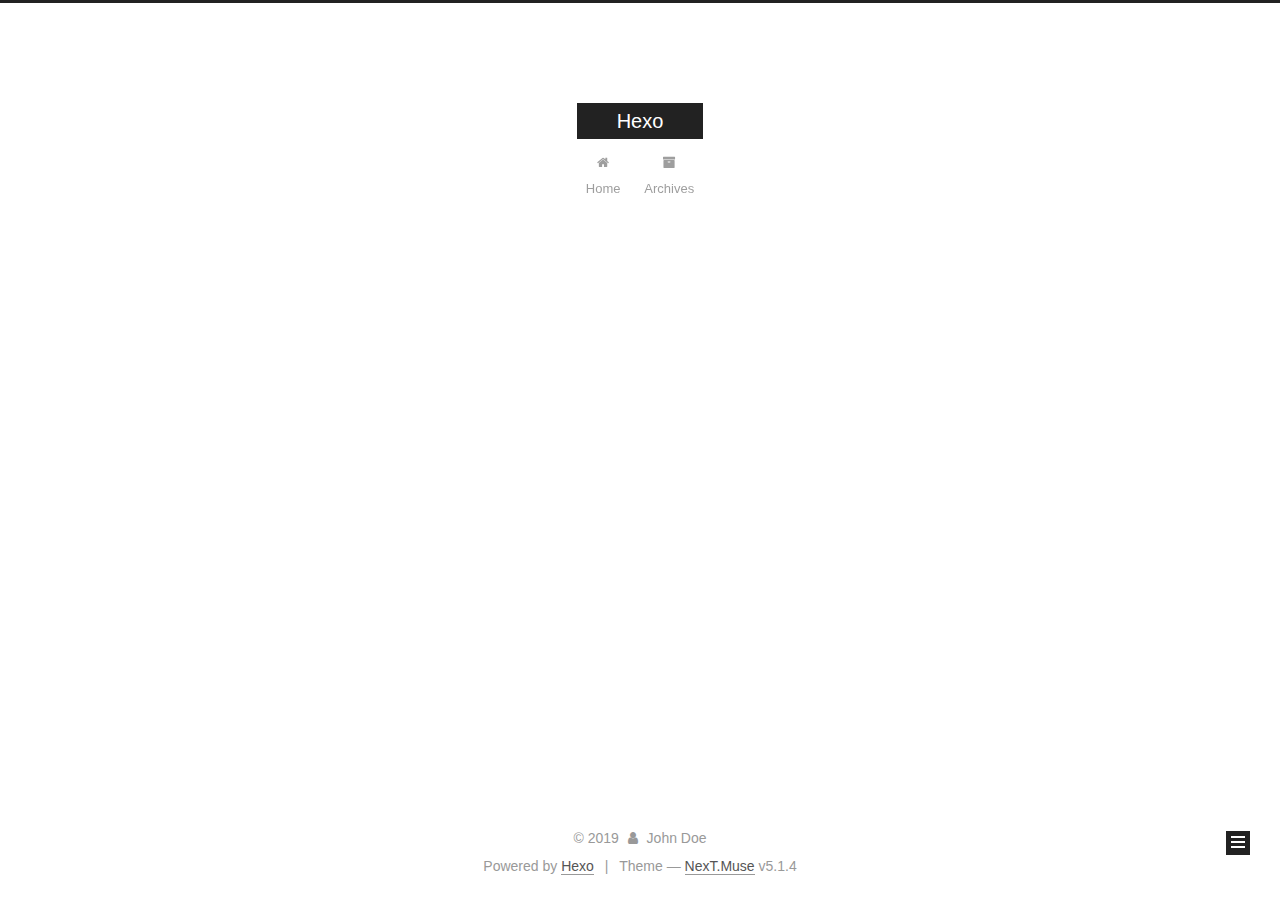
==== commit 1cd90df6: "Site updated: 2019-05-07 23:26:24" ====
--- a/archives/index.html
+++ b/archives/index.html
@@ -251,9 +251,9 @@
 
       <h2 class="post-title">
         
-            <a class="post-title-link" href="/2019/05/07/hello-world/" itemprop="url">
+            <a class="post-title-link" href="/2019/05/07/袁以特的小屋/" itemprop="url">
               
-                <span itemprop="name">Hello World</span>
+                <span itemprop="name">袁以特的小屋</span>
               
             </a>
         
--- a/css/main.css
+++ b/css/main.css
@@ -1822,7 +1822,7 @@
   width: 4px;
   height: 4px;
   border-radius: 50%;
-  background: #67fb5b;
+  background: #ff41ff;
 }
 .links-of-blogroll {
   font-size: 13px;
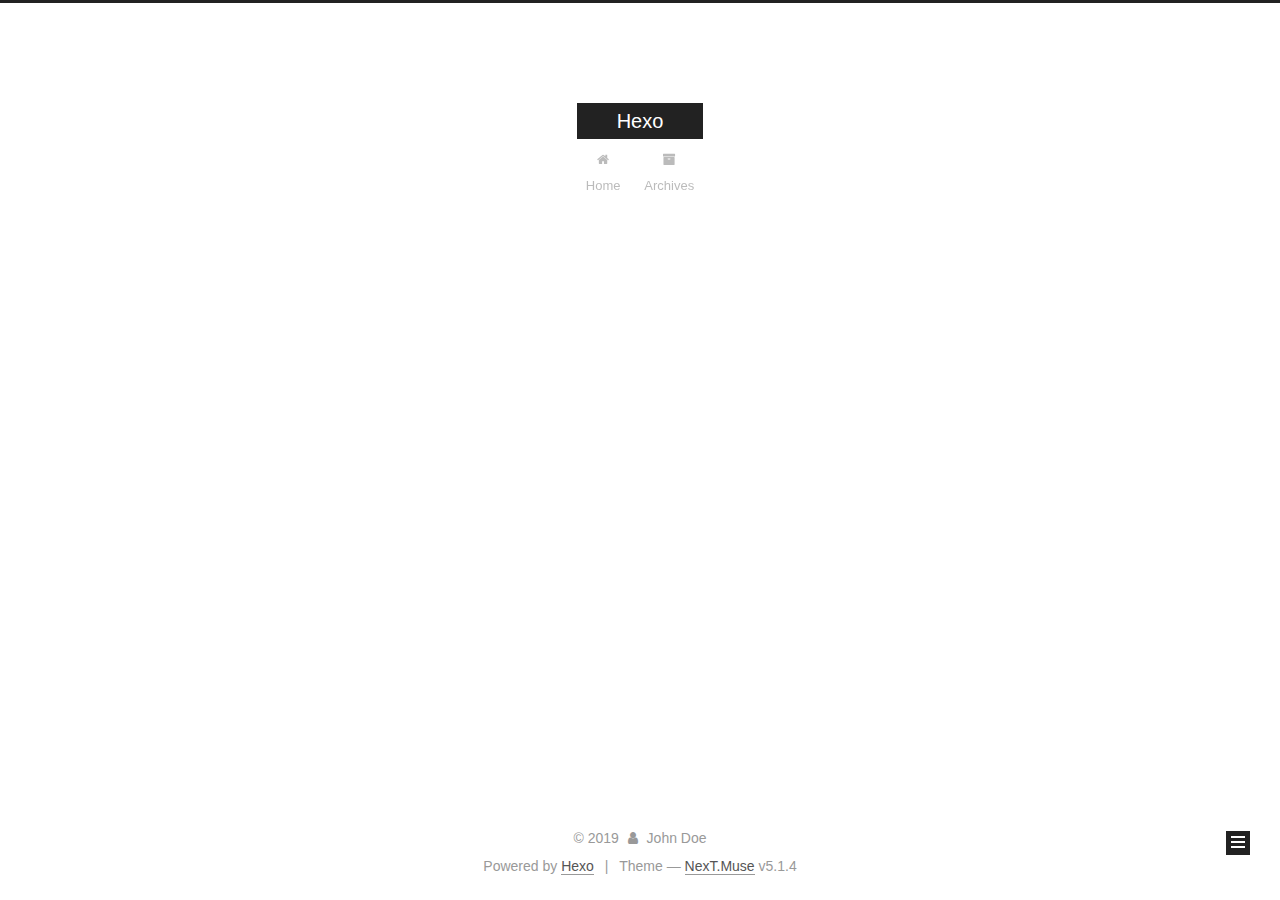
==== commit 048e4666: "Site updated: 2019-05-07 23:33:04" ====
--- a/archives/index.html
+++ b/archives/index.html
@@ -227,7 +227,7 @@
         
           
         
-        Um..! 2 posts in total. Keep on posting.
+        Um..! 1 post. Keep on posting.
       </span>
 
       
@@ -241,41 +241,6 @@
           <div class="collection-title">
             <h1 class="archive-year" id="archive-year-2019">2019</h1>
           </div>
-        
-        
-
-        
-
-  <article class="post post-type-normal" itemscope itemtype="http://schema.org/Article">
-    <header class="post-header">
-
-      <h2 class="post-title">
-        
-            <a class="post-title-link" href="/2019/05/07/袁以特的小屋/" itemprop="url">
-              
-                <span itemprop="name">袁以特的小屋</span>
-              
-            </a>
-        
-      </h2>
-
-      <div class="post-meta">
-        <time class="post-time" itemprop="dateCreated" datetime="2019-05-07T23:11:04+08:00" content="2019-05-07">
-          05-07
-        </time>
-      </div>
-
-    </header>
-  </article>
-
-
-
-      
-
-        
-        
-        
-
         
         
 
@@ -358,7 +323,7 @@
               
                 <a href="/archives/">
               
-                  <span class="site-state-item-count">2</span>
+                  <span class="site-state-item-count">1</span>
                   <span class="site-state-item-name">posts</span>
                 </a>
               </div>
--- a/css/main.css
+++ b/css/main.css
@@ -1822,7 +1822,7 @@
   width: 4px;
   height: 4px;
   border-radius: 50%;
-  background: #ff41ff;
+  background: #ad9fff;
 }
 .links-of-blogroll {
   font-size: 13px;
